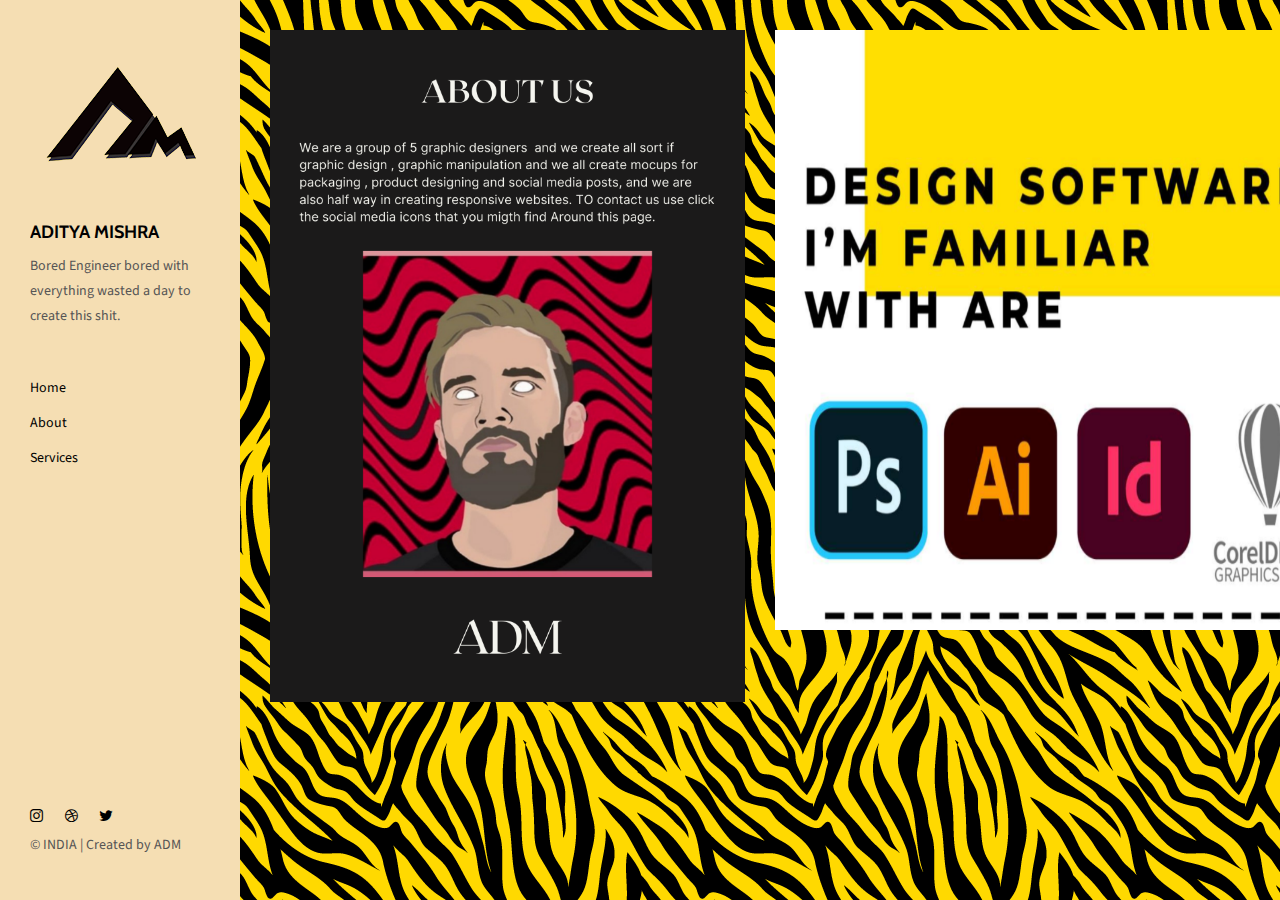
==== about.html @ 2e6d7450 "Add files via upload" ====
<!DOCTYPE html>
<html lang="en">

<head>
  <style>
    body {
      background-image: url('b.gif');
      
    }
    
    </style>
  


  
  <link href="./assets/apple-icon-180x180.png" rel="apple-touch-icon">
  <link href="./assets/favicon.ico" rel="icon">



  <title>Title page</title>  

<link href="./main.82cfd66e.css" rel="stylesheet"></head>

<body>


  <header class="">
    <div class="navbar navbar-default visible-xs">
      <button type="button" class="navbar-toggle collapsed">
        <span class="sr-only">Toggle navigation</span>
        <span class="icon-bar"></span>
        <span class="icon-bar"></span>
        <span class="icon-bar"></span>
      </button>
      
    </div>
  
    <nav class="sidebar">
      <div class="navbar-collapse" id="navbar-collapse">
        <div class="site-header hidden-xs">
            <a class="site-brand" href="./index.html" title="">
              <img class="img-responsive site-logo" alt="" src="logo180.png">
              ADITYA MISHRA
            </a>
          <p>Bored Engineer bored with everything wasted a day to create this shit.</p>
        </div>
        <ul class="nav">
          <li><a href="./index.html" title="">Home</a></li>
          <li><a href="./about.html" title="">About</a></li>
          <li><a href="./services.html" title="">Services</a></li>
          
          
  
        </ul>
  
        <nav class="nav-footer">
          <p class="nav-footer-social-buttons">
            <a class="fa-icon" href="https://www.instagram.com/the.adityamishra/" title="">
              <i class="fa fa-instagram"></i>
            </a>
            <a class="fa-icon" href="https://dribbble.com/" title="">
              <i class="fa fa-dribbble"></i>
            </a>
            <a class="fa-icon" href="https://twitter.com/" title="">
              <i class="fa fa-twitter"></i>
            </a>
          </p>
          <p>© INDIA | Created by ADM</p>
        </nav>  
      </div> 
    </nav>
  </header>
  <main class="" id="main-collapse">


<div class="row">
  <div class="col-xs-12 col-md-6">
    <img class="img-responsive" alt="" src="14.png">
  </div>
  <div class="col-xs-12 col-md-6 adm">

 <img src="abo.PNG" align="left" width="600" height="600">   

    
    
    
    
    
 </div>
</div>
    
</main>

></body>

</html>
---- main.82cfd66e.css ----
@import url(https://fonts.googleapis.com/css?family=Cabin:400,700|Source+Sans+Pro:400,700);@import url(https://maxcdn.bootstrapcdn.com/font-awesome/4.7.0/css/font-awesome.min.css);/*!
 * Bootstrap v3.3.7 (http://getbootstrap.com)
 * Copyright 2011-2016 Twitter, Inc.
 * Licensed under MIT (https://github.com/twbs/bootstrap/blob/master/LICENSE)
 */
/*! normalize.css v3.0.3 | MIT License | github.com/necolas/normalize.css */

html{font-family:sans-serif;-ms-text-size-adjust:100%;-webkit-text-size-adjust:100%}body{margin:0}article,aside,details,figcaption,figure,footer,header,hgroup,main,menu,nav,section,summary{display:block}audio,canvas,progress,video{display:inline-block;vertical-align:baseline}audio:not([controls]){display:none;height:0}[hidden],template{display:none}a{background-color:transparent}a:active,a:hover{outline:0}abbr[title]{border-bottom:1px dotted}b,strong{font-weight:700}dfn{font-style:italic}h1{font-size:2em;margin:.67em 0}mark{background:#ff0;color:#000}small{font-size:80%}sub,sup{font-size:75%;line-height:0;position:relative;vertical-align:baseline}sup{top:-.5em}sub{bottom:-.25em}img{border:0}svg:not(:root){overflow:hidden}figure{margin:1em 40px}hr{box-sizing:content-box;height:0}pre{overflow:auto}code,kbd,pre,samp{font-family:monospace,monospace;font-size:1em}button,input,optgroup,select,textarea{color:inherit;font:inherit;margin:0}button{overflow:visible}button,select{text-transform:none}button,html input[type=button],input[type=reset],input[type=submit]{-webkit-appearance:button;cursor:pointer}button[disabled],html input[disabled]{cursor:default}button::-moz-focus-inner,input::-moz-focus-inner{border:0;padding:0}input{line-height:normal}input[type=checkbox],input[type=radio]{box-sizing:border-box;padding:0}input[type=number]::-webkit-inner-spin-button,input[type=number]::-webkit-outer-spin-button{height:auto}input[type=search]{-webkit-appearance:textfield;box-sizing:content-box}input[type=search]::-webkit-search-cancel-button,input[type=search]::-webkit-search-decoration{-webkit-appearance:none}fieldset{border:1px solid silver;margin:0 2px;padding:.35em .625em .75em}textarea{overflow:auto}optgroup{font-weight:700}table{border-collapse:collapse;border-spacing:0}td,th{padding:0}

/*! Source: https://github.com/h5bp/html5-boilerplate/blob/master/src/css/main.css */@media print{*,:after,:before{background:transparent!important;color:#000!important;box-shadow:none!important;text-shadow:none!important}a,a:visited{text-decoration:underline}a[href]:after{content:" (" attr(href) ")"}abbr[title]:after{content:" (" attr(title) ")"}a[href^="#"]:after,a[href^="javascript:"]:after{content:""}blockquote,pre{border:1px solid #999;page-break-inside:avoid}thead{display:table-header-group}img,tr{page-break-inside:avoid}img{max-width:100%!important}h2,h3,p{orphans:3;widows:3}h2,h3{page-break-after:avoid}.navbar{display:none}.btn>.caret,.dropup>.btn>.caret{border-top-color:#000!important}.label{border:1px solid #000}.table {border-collapse:collapse!important} {} .table td,.table th{background-color:#fff!important}.table-bordered td,.table-bordered th{border:1px solid #ddd!important}}*,:after,:before{-webkit-box-sizing:border-box;-moz-box-sizing:border-box;box-sizing:border-box}html{font-size:10px;-webkit-tap-highlight-color:transparent}body{font-family:Source Sans Pro,Helvetica,Arial,sans-serif;font-size:14px;line-height:1.78;color:#555;background-color:#fff}button,input,select,textarea{font-family:inherit;font-size:inherit;line-height:inherit}a{color:#ff6360;text-decoration:none}a:focus,a:hover{color:#ff1814;text-decoration:underline}a:focus{outline:5px auto -webkit-focus-ring-color;outline-offset:-2px}figure{margin:0}img{vertical-align:middle}.img-responsive{display:block;max-width:100%;height:auto}.img-rounded{border-radius:2px}.img-thumbnail{padding:4px;line-height:1.78;background-color:#fff;border:1px solid #ddd;border-radius:2px;-webkit-transition:all .2s ease-in-out;-o-transition:all .2s ease-in-out;transition:all .2s ease-in-out;display:inline-block;max-width:100%;height:auto}.img-circle{border-radius:50%}hr{margin-top:24px;margin-bottom:24px;border:0;border-top:1px solid #eee}.sr-only{position:absolute;width:1px;height:1px;margin:-1px;padding:0;overflow:hidden;clip:rect(0,0,0,0);border:0}.sr-only-focusable:active,.sr-only-focusable:focus{position:static;width:auto;height:auto;margin:0;overflow:visible;clip:auto}[role=button]{cursor:pointer}.h1,.h2,.h3,.h4,.h5,.h6,h1,h2,h3,h4,h5,h6{font-family:Cabin,Helvetica,Arial,sans-serif;font-weight:700;line-height:1.1;color:WHITE}.h1 .small,.h1 small,.h2 .small,.h2 small,.h3 .small,.h3 small,.h4 .small,.h4 small,.h5 .small,.h5 small,.h6 .small,.h6 small,h1 .small,h1 small,h2 .small,h2 small,h3 .small,h3 small,h4 .small,h4 small,h5 .small,h5 small,h6 .small,h6 small{font-weight:400;line-height:1;color:#777}.h1,.h2,.h3,h1,h2,h3{margin-top:24px;margin-bottom:12px}.h1 .small,.h1 small,.h2 .small,.h2 small,.h3 .small,.h3 small,h1 .small,h1 small,h2 .small,h2 small,h3 .small,h3 small{font-size:65%}.h4,.h5,.h6,h4,h5,h6{margin-top:12px;margin-bottom:12px}.h4 .small,.h4 small,.h5 .small,.h5 small,.h6 .small,.h6 small,h4 .small,h4 small,h5 .small,h5 small,h6 .small,h6 small{font-size:75%}.h1,h1{font-size:44px}.h2,h2{font-size:33px}.h3,h3{font-size:25px}.h4,h4{font-size:19px}.h5,h5{font-size:14px}.h6,h6{font-size:12px}p{margin:0 0 12px}.lead{margin-bottom:24px;font-size:16px;font-weight:300;line-height:1.4}@media (min-width:768px){.lead{font-size:21px}}.small,small{font-size:85%}.mark,mark{background-color:#fcf8e3;padding:.2em}.text-left{text-align:left}.text-right{text-align:right}.text-center{text-align:center}.text-justify{text-align:justify}.text-nowrap{white-space:nowrap}.text-lowercase{text-transform:lowercase}.initialism,.text-uppercase{text-transform:uppercase}.text-capitalize{text-transform:capitalize}.text-muted{color:#777}.text-primary{color:#ff6360}a.text-primary:focus,a.text-primary:hover{color:#ff312d}.text-success{color:#fff}a.text-success:focus,a.text-success:hover{color:#e6e6e6}.text-info{color:#31708f}a.text-info:focus,a.text-info:hover{color:#245269}.text-warning{color:#8a6d3b}a.text-warning:focus,a.text-warning:hover{color:#66512c}.text-danger{color:#fff}a.text-danger:focus,a.text-danger:hover{color:#e6e6e6}.bg-primary{color:#fff;background-color:#ff6360}a.bg-primary:focus,a.bg-primary:hover{background-color:#ff312d}.bg-success{background-color:#57ce6e}a.bg-success:focus,a.bg-success:hover{background-color:#37bb50}.bg-info{background-color:#d9edf7}a.bg-info:focus,a.bg-info:hover{background-color:#afd9ee}.bg-warning{background-color:#fcf8e3}a.bg-warning:focus,a.bg-warning:hover{background-color:#f7ecb5}.bg-danger{background-color:#ee624b}a.bg-danger:focus,a.bg-danger:hover{background-color:#ea391c}.page-header{padding-bottom:11px;margin:48px 0 24px;border-bottom:1px solid #eee}ol,ul{margin-top:0;margin-bottom:12px}ol ol,ol ul,ul ol,ul ul{margin-bottom:0}.list-inline,.list-unstyled{padding-left:0;list-style:none}.list-inline{margin-left:-5px}.list-inline>li{display:inline-block;padding-left:5px;padding-right:5px}dl{margin-top:0;margin-bottom:24px}dd,dt{line-height:1.78}dt{font-weight:700}dd{margin-left:0}.dl-horizontal dd:after,.dl-horizontal dd:before{content:" ";display:table}.dl-horizontal dd:after{clear:both}@media (min-width:768px){.dl-horizontal dt{float:left;width:160px;clear:left;text-align:right;overflow:hidden;text-overflow:ellipsis;white-space:nowrap}.dl-horizontal dd{margin-left:180px}}abbr[data-original-title],abbr[title]{cursor:help;border-bottom:1px dotted #777}.initialism{font-size:90%}blockquote{padding:12px 24px;margin:0 0 24px;font-size:17.5px;border-left:5px solid #eee}blockquote ol:last-child,blockquote p:last-child,blockquote ul:last-child{margin-bottom:0}blockquote .small,blockquote footer,blockquote small{display:block;font-size:80%;line-height:1.78;color:#777}blockquote .small:before,blockquote footer:before,blockquote small:before{content:"\2014   \A0"}.blockquote-reverse,blockquote.pull-right{padding-right:15px;padding-left:0;border-right:5px solid #eee;border-left:0;text-align:right}.blockquote-reverse .small:before,.blockquote-reverse footer:before,.blockquote-reverse small:before,blockquote.pull-right .small:before,blockquote.pull-right footer:before,blockquote.pull-right small:before{content:""}.blockquote-reverse .small:after,.blockquote-reverse footer:after,.blockquote-reverse small:after,blockquote.pull-right .small:after,blockquote.pull-right footer:after,blockquote.pull-right small:after{content:"\A0   \2014"}address{margin-bottom:24px;font-style:normal;line-height:1.78}code,kbd,pre,samp{font-family:Menlo,Monaco,Consolas,Courier New,monospace}code{color:#c7254e;background-color:#f9f2f4}code,kbd{padding:2px 4px;font-size:90%;border-radius:2px}kbd{color:#fff;background-color:#333;box-shadow:inset 0 -1px 0 rgba(0,0,0,.25)}kbd kbd{padding:0;font-size:100%;font-weight:700;box-shadow:none}pre{display:block;padding:11.5px;margin:0 0 12px;font-size:13px;line-height:1.78;word-break:break-all;word-wrap:break-word;color:#333;background-color:#f5f5f5;border:1px solid #ccc;border-radius:2px}pre code{padding:0;font-size:inherit;color:inherit;white-space:pre-wrap;background-color:transparent;border-radius:0}.pre-scrollable{max-height:340px;overflow-y:scroll}.container{margin-right:auto;margin-left:auto;padding-left:15px;padding-right:15px}.container:after,.container:before{content:" ";display:table}.container:after{clear:both}@media (min-width:768px){.container{width:750px}}@media (min-width:992px){.container{width:970px}}@media (min-width:1200px){.container{width:1170px}}.container-fluid{margin-right:auto;margin-left:auto;padding-left:15px;padding-right:15px}.container-fluid:after,.container-fluid:before{content:" ";display:table}.container-fluid:after{clear:both}.row{margin-left:-15px;margin-right:-15px}.row:after,.row:before{content:" ";display:table}.row:after{clear:both}.col-lg-1,.col-lg-2,.col-lg-3,.col-lg-4,.col-lg-5,.col-lg-6,.col-lg-7,.col-lg-8,.col-lg-9,.col-lg-10,.col-lg-11,.col-lg-12,.col-md-1,.col-md-2,.col-md-3,.col-md-4,.col-md-5,.col-md-6,.col-md-7,.col-md-8,.col-md-9,.col-md-10,.col-md-11,.col-md-12,.col-sm-1,.col-sm-2,.col-sm-3,.col-sm-4,.col-sm-5,.col-sm-6,.col-sm-7,.col-sm-8,.col-sm-9,.col-sm-10,.col-sm-11,.col-sm-12,.col-xs-1,.col-xs-2,.col-xs-3,.col-xs-4,.col-xs-5,.col-xs-6,.col-xs-7,.col-xs-8,.col-xs-9,.col-xs-10,.col-xs-11,.col-xs-12{position:relative;min-height:1px;padding-left:15px;padding-right:15px}.col-xs-1,.col-xs-2,.col-xs-3,.col-xs-4,.col-xs-5,.col-xs-6,.col-xs-7,.col-xs-8,.col-xs-9,.col-xs-10,.col-xs-11,.col-xs-12{float:left}.col-xs-1{width:8.33333%}.col-xs-2{width:16.66667%}.col-xs-3{width:25%}.col-xs-4{width:33.33333%}.col-xs-5{width:41.66667%}.col-xs-6{width:50%}.col-xs-7{width:58.33333%}.col-xs-8{width:66.66667%}.col-xs-9{width:75%}.col-xs-10{width:83.33333%}.col-xs-11{width:91.66667%}.col-xs-12{width:100%}.col-xs-pull-0{right:auto}.col-xs-pull-1{right:8.33333%}.col-xs-pull-2{right:16.66667%}.col-xs-pull-3{right:25%}.col-xs-pull-4{right:33.33333%}.col-xs-pull-5{right:41.66667%}.col-xs-pull-6{right:50%}.col-xs-pull-7{right:58.33333%}.col-xs-pull-8{right:66.66667%}.col-xs-pull-9{right:75%}.col-xs-pull-10{right:83.33333%}.col-xs-pull-11{right:91.66667%}.col-xs-pull-12{right:100%}.col-xs-push-0{left:auto}.col-xs-push-1{left:8.33333%}.col-xs-push-2{left:16.66667%}.col-xs-push-3{left:25%}.col-xs-push-4{left:33.33333%}.col-xs-push-5{left:41.66667%}.col-xs-push-6{left:50%}.col-xs-push-7{left:58.33333%}.col-xs-push-8{left:66.66667%}.col-xs-push-9{left:75%}.col-xs-push-10{left:83.33333%}.col-xs-push-11{left:91.66667%}.col-xs-push-12{left:100%}.col-xs-offset-0{margin-left:0}.col-xs-offset-1{margin-left:8.33333%}.col-xs-offset-2{margin-left:16.66667%}.col-xs-offset-3{margin-left:25%}.col-xs-offset-4{margin-left:33.33333%}.col-xs-offset-5{margin-left:41.66667%}.col-xs-offset-6{margin-left:50%}.col-xs-offset-7{margin-left:58.33333%}.col-xs-offset-8{margin-left:66.66667%}.col-xs-offset-9{margin-left:75%}.col-xs-offset-10{margin-left:83.33333%}.col-xs-offset-11{margin-left:91.66667%}.col-xs-offset-12{margin-left:100%}@media (min-width:768px){.col-sm-1,.col-sm-2,.col-sm-3,.col-sm-4,.col-sm-5,.col-sm-6,.col-sm-7,.col-sm-8,.col-sm-9,.col-sm-10,.col-sm-11,.col-sm-12{float:left}.col-sm-1{width:8.33333%}.col-sm-2{width:16.66667%}.col-sm-3{width:25%}.col-sm-4{width:33.33333%}.col-sm-5{width:41.66667%}.col-sm-6{width:50%}.col-sm-7{width:58.33333%}.col-sm-8{width:66.66667%}.col-sm-9{width:75%}.col-sm-10{width:83.33333%}.col-sm-11{width:91.66667%}.col-sm-12{width:100%}.col-sm-pull-0{right:auto}.col-sm-pull-1{right:8.33333%}.col-sm-pull-2{right:16.66667%}.col-sm-pull-3{right:25%}.col-sm-pull-4{right:33.33333%}.col-sm-pull-5{right:41.66667%}.col-sm-pull-6{right:50%}.col-sm-pull-7{right:58.33333%}.col-sm-pull-8{right:66.66667%}.col-sm-pull-9{right:75%}.col-sm-pull-10{right:83.33333%}.col-sm-pull-11{right:91.66667%}.col-sm-pull-12{right:100%}.col-sm-push-0{left:auto}.col-sm-push-1{left:8.33333%}.col-sm-push-2{left:16.66667%}.col-sm-push-3{left:25%}.col-sm-push-4{left:33.33333%}.col-sm-push-5{left:41.66667%}.col-sm-push-6{left:50%}.col-sm-push-7{left:58.33333%}.col-sm-push-8{left:66.66667%}.col-sm-push-9{left:75%}.col-sm-push-10{left:83.33333%}.col-sm-push-11{left:91.66667%}.col-sm-push-12{left:100%}.col-sm-offset-0{margin-left:0}.col-sm-offset-1{margin-left:8.33333%}.col-sm-offset-2{margin-left:16.66667%}.col-sm-offset-3{margin-left:25%}.col-sm-offset-4{margin-left:33.33333%}.col-sm-offset-5{margin-left:41.66667%}.col-sm-offset-6{margin-left:50%}.col-sm-offset-7{margin-left:58.33333%}.col-sm-offset-8{margin-left:66.66667%}.col-sm-offset-9{margin-left:75%}.col-sm-offset-10{margin-left:83.33333%}.col-sm-offset-11{margin-left:91.66667%}.col-sm-offset-12{margin-left:100%}}@media (min-width:992px){.col-md-1,.col-md-2,.col-md-3,.col-md-4,.col-md-5,.col-md-6,.col-md-7,.col-md-8,.col-md-9,.col-md-10,.col-md-11,.col-md-12{float:left}.col-md-1{width:8.33333%}.col-md-2{width:16.66667%}.col-md-3{width:25%}.col-md-4{width:33.33333%}.col-md-5{width:41.66667%}.col-md-6{width:50%}.col-md-7{width:58.33333%}.col-md-8{width:66.66667%}.col-md-9{width:75%}.col-md-10{width:83.33333%}.col-md-11{width:91.66667%}.col-md-12{width:100%}.col-md-pull-0{right:auto}.col-md-pull-1{right:8.33333%}.col-md-pull-2{right:16.66667%}.col-md-pull-3{right:25%}.col-md-pull-4{right:33.33333%}.col-md-pull-5{right:41.66667%}.col-md-pull-6{right:50%}.col-md-pull-7{right:58.33333%}.col-md-pull-8{right:66.66667%}.col-md-pull-9{right:75%}.col-md-pull-10{right:83.33333%}.col-md-pull-11{right:91.66667%}.col-md-pull-12{right:100%}.col-md-push-0{left:auto}.col-md-push-1{left:8.33333%}.col-md-push-2{left:16.66667%}.col-md-push-3{left:25%}.col-md-push-4{left:33.33333%}.col-md-push-5{left:41.66667%}.col-md-push-6{left:50%}.col-md-push-7{left:58.33333%}.col-md-push-8{left:66.66667%}.col-md-push-9{left:75%}.col-md-push-10{left:83.33333%}.col-md-push-11{left:91.66667%}.col-md-push-12{left:100%}.col-md-offset-0{margin-left:0}.col-md-offset-1{margin-left:8.33333%}.col-md-offset-2{margin-left:16.66667%}.col-md-offset-3{margin-left:25%}.col-md-offset-4{margin-left:33.33333%}.col-md-offset-5{margin-left:41.66667%}.col-md-offset-6{margin-left:50%}.col-md-offset-7{margin-left:58.33333%}.col-md-offset-8{margin-left:66.66667%}.col-md-offset-9{margin-left:75%}.col-md-offset-10{margin-left:83.33333%}.col-md-offset-11{margin-left:91.66667%}.col-md-offset-12{margin-left:100%}}@media (min-width:1200px){.col-lg-1,.col-lg-2,.col-lg-3,.col-lg-4,.col-lg-5,.col-lg-6,.col-lg-7,.col-lg-8,.col-lg-9,.col-lg-10,.col-lg-11,.col-lg-12{float:left}.col-lg-1{width:8.33333%}.col-lg-2{width:16.66667%}.col-lg-3{width:25%}.col-lg-4{width:33.33333%}.col-lg-5{width:41.66667%}.col-lg-6{width:50%}.col-lg-7{width:58.33333%}.col-lg-8{width:66.66667%}.col-lg-9{width:75%}.col-lg-10{width:83.33333%}.col-lg-11{width:91.66667%}.col-lg-12{width:100%}.col-lg-pull-0{right:auto}.col-lg-pull-1{right:8.33333%}.col-lg-pull-2{right:16.66667%}.col-lg-pull-3{right:25%}.col-lg-pull-4{right:33.33333%}.col-lg-pull-5{right:41.66667%}.col-lg-pull-6{right:50%}.col-lg-pull-7{right:58.33333%}.col-lg-pull-8{right:66.66667%}.col-lg-pull-9{right:75%}.col-lg-pull-10{right:83.33333%}.col-lg-pull-11{right:91.66667%}.col-lg-pull-12{right:100%}.col-lg-push-0{left:auto}.col-lg-push-1{left:8.33333%}.col-lg-push-2{left:16.66667%}.col-lg-push-3{left:25%}.col-lg-push-4{left:33.33333%}.col-lg-push-5{left:41.66667%}.col-lg-push-6{left:50%}.col-lg-push-7{left:58.33333%}.col-lg-push-8{left:66.66667%}.col-lg-push-9{left:75%}.col-lg-push-10{left:83.33333%}.col-lg-push-11{left:91.66667%}.col-lg-push-12{left:100%}.col-lg-offset-0{margin-left:0}.col-lg-offset-1{margin-left:8.33333%}.col-lg-offset-2{margin-left:16.66667%}.col-lg-offset-3{margin-left:25%}.col-lg-offset-4{margin-left:33.33333%}.col-lg-offset-5{margin-left:41.66667%}.col-lg-offset-6{margin-left:50%}.col-lg-offset-7{margin-left:58.33333%}.col-lg-offset-8{margin-left:66.66667%}.col-lg-offset-9{margin-left:75%}.col-lg-offset-10{margin-left:83.33333%}.col-lg-offset-11{margin-left:91.66667%}.col-lg-offset-12{margin-left:100%}}table{background-color:transparent}caption{padding-top:8px;padding-bottom:8px;color:#777}caption,th{text-align:left}.table{width:100%;max-width:100%;margin-bottom:24px}.table>tbody>tr>td,.table>tbody>tr>th,.table>tfoot>tr>td,.table>tfoot>tr>th,.table>thead>tr>td,.table>thead>tr>th{padding:8px;line-height:1.78;vertical-align:top;border-top:1px solid #ddd}.table>thead>tr>th{vertical-align:bottom;border-bottom:2px solid #ddd}.table>caption+thead>tr:first-child>td,.table>caption+thead>tr:first-child>th,.table>colgroup+thead>tr:first-child>td,.table>colgroup+thead>tr:first-child>th,.table>thead:first-child>tr:first-child>td,.table>thead:first-child>tr:first-child>th{border-top:0}.table>tbody+tbody{border-top:2px solid #ddd}.table .table{background-color:#fff}.table-condensed>tbody>tr>td,.table-condensed>tbody>tr>th,.table-condensed>tfoot>tr>td,.table-condensed>tfoot>tr>th,.table-condensed>thead>tr>td,.table-condensed>thead>tr>th{padding:5px}.table-bordered,.table-bordered>tbody>tr>td,.table-bordered>tbody>tr>th,.table-bordered>tfoot>tr>td,.table-bordered>tfoot>tr>th,.table-bordered>thead>tr>td,.table-bordered>thead>tr>th{border:1px solid #ddd}.table-bordered>thead>tr>td,.table-bordered>thead>tr>th{border-bottom-width:2px}.table-striped>tbody>tr:nth-of-type(odd){background-color:#f9f9f9}.table-hover>tbody>tr:hover{background-color:#f5f5f5}table col[class*=col-]{position:static;float:none;display:table-column}table td[class*=col-],table th[class*=col-]{position:static;float:none;display:table-cell}.table>tbody>tr.active>td,.table>tbody>tr.active>th,.table>tbody>tr>td.active,.table>tbody>tr>th.active,.table>tfoot>tr.active>td,.table>tfoot>tr.active>th,.table>tfoot>tr>td.active,.table>tfoot>tr>th.active,.table>thead>tr.active>td,.table>thead>tr.active>th,.table>thead>tr>td.active,.table>thead>tr>th.active{background-color:#f5f5f5}.table-hover>tbody>tr.active:hover>td,.table-hover>tbody>tr.active:hover>th,.table-hover>tbody>tr:hover>.active,.table-hover>tbody>tr>td.active:hover,.table-hover>tbody>tr>th.active:hover{background-color:#e8e8e8}.table>tbody>tr.success>td,.table>tbody>tr.success>th,.table>tbody>tr>td.success,.table>tbody>tr>th.success,.table>tfoot>tr.success>td,.table>tfoot>tr.success>th,.table>tfoot>tr>td.success,.table>tfoot>tr>th.success,.table>thead>tr.success>td,.table>thead>tr.success>th,.table>thead>tr>td.success,.table>thead>tr>th.success{background-color:#57ce6e}.table-hover>tbody>tr.success:hover>td,.table-hover>tbody>tr.success:hover>th,.table-hover>tbody>tr:hover>.success,.table-hover>tbody>tr>td.success:hover,.table-hover>tbody>tr>th.success:hover{background-color:#43c85d}.table>tbody>tr.info>td,.table>tbody>tr.info>th,.table>tbody>tr>td.info,.table>tbody>tr>th.info,.table>tfoot>tr.info>td,.table>tfoot>tr.info>th,.table>tfoot>tr>td.info,.table>tfoot>tr>th.info,.table>thead>tr.info>td,.table>thead>tr.info>th,.table>thead>tr>td.info,.table>thead>tr>th.info{background-color:#d9edf7}.table-hover>tbody>tr.info:hover>td,.table-hover>tbody>tr.info:hover>th,.table-hover>tbody>tr:hover>.info,.table-hover>tbody>tr>td.info:hover,.table-hover>tbody>tr>th.info:hover{background-color:#c4e3f3}.table>tbody>tr.warning>td,.table>tbody>tr.warning>th,.table>tbody>tr>td.warning,.table>tbody>tr>th.warning,.table>tfoot>tr.warning>td,.table>tfoot>tr.warning>th,.table>tfoot>tr>td.warning,.table>tfoot>tr>th.warning,.table>thead>tr.warning>td,.table>thead>tr.warning>th,.table>thead>tr>td.warning,.table>thead>tr>th.warning{background-color:#fcf8e3}.table-hover>tbody>tr.warning:hover>td,.table-hover>tbody>tr.warning:hover>th,.table-hover>tbody>tr:hover>.warning,.table-hover>tbody>tr>td.warning:hover,.table-hover>tbody>tr>th.warning:hover{background-color:#faf2cc}.table>tbody>tr.danger>td,.table>tbody>tr.danger>th,.table>tbody>tr>td.danger,.table>tbody>tr>th.danger,.table>tfoot>tr.danger>td,.table>tfoot>tr.danger>th,.table>tfoot>tr>td.danger,.table>tfoot>tr>th.danger,.table>thead>tr.danger>td,.table>thead>tr.danger>th,.table>thead>tr>td.danger,.table>thead>tr>th.danger{background-color:#ee624b}.table-hover>tbody>tr.danger:hover>td,.table-hover>tbody>tr.danger:hover>th,.table-hover>tbody>tr:hover>.danger,.table-hover>tbody>tr>td.danger:hover,.table-hover>tbody>tr>th.danger:hover{background-color:#ec4e34}.table-responsive{overflow-x:auto;min-height:.01%}@media screen and (max-width:767px){.table-responsive{width:100%;margin-bottom:18px;overflow-y:hidden;-ms-overflow-style:-ms-autohiding-scrollbar;border:1px solid #ddd}.table-responsive>.table{margin-bottom:0}.table-responsive>.table>tbody>tr>td,.table-responsive>.table>tbody>tr>th,.table-responsive>.table>tfoot>tr>td,.table-responsive>.table>tfoot>tr>th,.table-responsive>.table>thead>tr>td,.table-responsive>.table>thead>tr>th{white-space:nowrap}.table-responsive>.table-bordered{border:0}.table-responsive>.table-bordered>tbody>tr>td:first-child,.table-responsive>.table-bordered>tbody>tr>th:first-child,.table-responsive>.table-bordered>tfoot>tr>td:first-child,.table-responsive>.table-bordered>tfoot>tr>th:first-child,.table-responsive>.table-bordered>thead>tr>td:first-child,.table-responsive>.table-bordered>thead>tr>th:first-child{border-left:0}.table-responsive>.table-bordered>tbody>tr>td:last-child,.table-responsive>.table-bordered>tbody>tr>th:last-child,.table-responsive>.table-bordered>tfoot>tr>td:last-child,.table-responsive>.table-bordered>tfoot>tr>th:last-child,.table-responsive>.table-bordered>thead>tr>td:last-child,.table-responsive>.table-bordered>thead>tr>th:last-child{border-right:0}.table-responsive>.table-bordered>tbody>tr:last-child>td,.table-responsive>.table-bordered>tbody>tr:last-child>th,.table-responsive>.table-bordered>tfoot>tr:last-child>td,.table-responsive>.table-bordered>tfoot>tr:last-child>th{border-bottom:0}}fieldset{margin:0;min-width:0}fieldset,legend{padding:0;border:0}legend{display:block;width:100%;margin-bottom:24px;font-size:21px;line-height:inherit;color:#333;border-bottom:1px solid #e5e5e5}label{display:inline-block;max-width:100%;margin-bottom:5px;font-weight:700}input[type=search]{-webkit-box-sizing:border-box;-moz-box-sizing:border-box;box-sizing:border-box}input[type=checkbox],input[type=radio]{margin:4px 0 0;margin-top:1px\9;line-height:normal}input[type=file]{display:block}input[type=range]{display:block;width:100%}select[multiple],select[size]{height:auto}input[type=checkbox]:focus,input[type=file]:focus,input[type=radio]:focus{outline:5px auto -webkit-focus-ring-color;outline-offset:-2px}output{padding-top:9px}.form-control,output{display:block;font-size:14px;line-height:1.78;color:#555}.form-control{width:100%;height:40px;padding:8px 20px;background-color:#fff;background-image:none;border:1px solid #000;border-radius:2px;-webkit-box-shadow:inset 0 1px 1px rgba(0,0,0,.075);box-shadow:inset 0 1px 1px rgba(0,0,0,.075);-webkit-transition:border-color .15s ease-in-out,box-shadow .15s ease-in-out;-o-transition:border-color ease-in-out .15s,box-shadow ease-in-out .15s;transition:border-color .15s ease-in-out,box-shadow .15s ease-in-out}.form-control:focus{border-color:#66afe9;-webkit-box-shadow:inset 0 1px 1px rgba(0,0,0,.075),0 0 8px rgba(102,175,233,.6);box-shadow:inset 0 1px 1px rgba(0,0,0,.075),0 0 8px rgba(102,175,233,.6)}.form-control::-moz-placeholder{color:#999;opacity:1}.form-control:-ms-input-placeholder{color:#999}.form-control::-webkit-input-placeholder{color:#999}.form-control::-ms-expand{border:0;background-color:transparent}.form-control[disabled],.form-control[readonly],fieldset[disabled] .form-control{background-color:#eee;opacity:1}.form-control[disabled],fieldset[disabled] .form-control{cursor:not-allowed}textarea.form-control{height:auto}input[type=search]{-webkit-appearance:none}@media screen and (-webkit-min-device-pixel-ratio:0){input[type=date].form-control,input[type=datetime-local].form-control,input[type=month].form-control,input[type=time].form-control{line-height:40px}.input-group-sm>.input-group-btn>input[type=date].btn,.input-group-sm>.input-group-btn>input[type=datetime-local].btn,.input-group-sm>.input-group-btn>input[type=month].btn,.input-group-sm>.input-group-btn>input[type=time].btn,.input-group-sm>input[type=date].form-control,.input-group-sm>input[type=date].input-group-addon,.input-group-sm>input[type=datetime-local].form-control,.input-group-sm>input[type=datetime-local].input-group-addon,.input-group-sm>input[type=month].form-control,.input-group-sm>input[type=month].input-group-addon,.input-group-sm>input[type=time].form-control,.input-group-sm>input[type=time].input-group-addon,.input-group-sm input[type=date],.input-group-sm input[type=datetime-local],.input-group-sm input[type=month],.input-group-sm input[type=time],input[type=date].input-sm,input[type=datetime-local].input-sm,input[type=month].input-sm,input[type=time].input-sm{line-height:30px}.input-group-lg>.input-group-btn>input[type=date].btn,.input-group-lg>.input-group-btn>input[type=datetime-local].btn,.input-group-lg>.input-group-btn>input[type=month].btn,.input-group-lg>.input-group-btn>input[type=time].btn,.input-group-lg>input[type=date].form-control,.input-group-lg>input[type=date].input-group-addon,.input-group-lg>input[type=datetime-local].form-control,.input-group-lg>input[type=datetime-local].input-group-addon,.input-group-lg>input[type=month].form-control,.input-group-lg>input[type=month].input-group-addon,.input-group-lg>input[type=time].form-control,.input-group-lg>input[type=time].input-group-addon,.input-group-lg input[type=date],.input-group-lg input[type=datetime-local],.input-group-lg input[type=month],.input-group-lg input[type=time],input[type=date].input-lg,input[type=datetime-local].input-lg,input[type=month].input-lg,input[type=time].input-lg{line-height:46px}}.form-group{margin-bottom:15px}.checkbox,.radio{position:relative;display:block;margin-top:10px;margin-bottom:10px}.checkbox label,.radio label{min-height:24px;padding-left:20px;margin-bottom:0;font-weight:400;cursor:pointer}.checkbox-inline input[type=checkbox],.checkbox input[type=checkbox],.radio-inline input[type=radio],.radio input[type=radio]{position:absolute;margin-left:-20px;margin-top:4px\9}.checkbox+.checkbox,.radio+.radio{margin-top:-5px}.checkbox-inline,.radio-inline{position:relative;display:inline-block;padding-left:20px;margin-bottom:0;vertical-align:middle;font-weight:400;cursor:pointer}.checkbox-inline+.checkbox-inline,.radio-inline+.radio-inline{margin-top:0;margin-left:10px}.checkbox-inline.disabled,.checkbox.disabled label,.radio-inline.disabled,.radio.disabled label,fieldset[disabled] .checkbox-inline,fieldset[disabled] .checkbox label,fieldset[disabled] .radio-inline,fieldset[disabled] .radio label,fieldset[disabled] input[type=checkbox],fieldset[disabled] input[type=radio],input[type=checkbox].disabled,input[type=checkbox][disabled],input[type=radio].disabled,input[type=radio][disabled]{cursor:not-allowed}.form-control-static{padding-top:9px;padding-bottom:9px;margin-bottom:0;min-height:38px}.form-control-static.input-lg,.form-control-static.input-sm,.input-group-lg>.form-control-static.form-control,.input-group-lg>.form-control-static.input-group-addon,.input-group-lg>.input-group-btn>.form-control-static.btn,.input-group-sm>.form-control-static.form-control,.input-group-sm>.form-control-static.input-group-addon,.input-group-sm>.input-group-btn>.form-control-static.btn{padding-left:0;padding-right:0}.input-group-sm>.form-control,.input-group-sm>.input-group-addon,.input-group-sm>.input-group-btn>.btn,.input-sm{height:30px;padding:5px 14px;font-size:12px;line-height:1.5;border-radius:2px}.input-group-sm>.input-group-btn>select.btn,.input-group-sm>select.form-control,.input-group-sm>select.input-group-addon,select.input-sm{height:30px;line-height:30px}.input-group-sm>.input-group-btn>select[multiple].btn,.input-group-sm>.input-group-btn>textarea.btn,.input-group-sm>select[multiple].form-control,.input-group-sm>select[multiple].input-group-addon,.input-group-sm>textarea.form-control,.input-group-sm>textarea.input-group-addon,select[multiple].input-sm,textarea.input-sm{height:auto}.form-group-sm .form-control{height:30px;padding:5px 14px;font-size:12px;line-height:1.5;border-radius:2px}.form-group-sm select.form-control{height:30px;line-height:30px}.form-group-sm select[multiple].form-control,.form-group-sm textarea.form-control{height:auto}.form-group-sm .form-control-static{height:30px;min-height:36px;padding:6px 14px;font-size:12px;line-height:1.5}.input-group-lg>.form-control,.input-group-lg>.input-group-addon,.input-group-lg>.input-group-btn>.btn,.input-lg{height:46px;padding:10px 24px;font-size:18px;line-height:1.33333;border-radius:2px}.input-group-lg>.input-group-btn>select.btn,.input-group-lg>select.form-control,.input-group-lg>select.input-group-addon,select.input-lg{height:46px;line-height:46px}.input-group-lg>.input-group-btn>select[multiple].btn,.input-group-lg>.input-group-btn>textarea.btn,.input-group-lg>select[multiple].form-control,.input-group-lg>select[multiple].input-group-addon,.input-group-lg>textarea.form-control,.input-group-lg>textarea.input-group-addon,select[multiple].input-lg,textarea.input-lg{height:auto}.form-group-lg .form-control{height:46px;padding:10px 24px;font-size:18px;line-height:1.33333;border-radius:2px}.form-group-lg select.form-control{height:46px;line-height:46px}.form-group-lg select[multiple].form-control,.form-group-lg textarea.form-control{height:auto}.form-group-lg .form-control-static{height:46px;min-height:42px;padding:11px 24px;font-size:18px;line-height:1.33333}.has-feedback{position:relative}.has-feedback .form-control{padding-right:50px}.form-control-feedback{position:absolute;top:0;right:0;z-index:2;display:block;width:40px;height:40px;line-height:40px;text-align:center;pointer-events:none}.form-group-lg .form-control+.form-control-feedback,.input-group-lg+.form-control-feedback,.input-group-lg>.form-control+.form-control-feedback,.input-group-lg>.input-group-addon+.form-control-feedback,.input-group-lg>.input-group-btn>.btn+.form-control-feedback,.input-lg+.form-control-feedback{width:46px;height:46px;line-height:46px}.form-group-sm .form-control+.form-control-feedback,.input-group-sm+.form-control-feedback,.input-group-sm>.form-control+.form-control-feedback,.input-group-sm>.input-group-addon+.form-control-feedback,.input-group-sm>.input-group-btn>.btn+.form-control-feedback,.input-sm+.form-control-feedback{width:30px;height:30px;line-height:30px}.has-success .checkbox,.has-success .checkbox-inline,.has-success.checkbox-inline label,.has-success.checkbox label,.has-success .control-label,.has-success .help-block,.has-success .radio,.has-success .radio-inline,.has-success.radio-inline label,.has-success.radio label{color:#fff}.has-success .form-control{border-color:#fff;-webkit-box-shadow:inset 0 1px 1px rgba(0,0,0,.075);box-shadow:inset 0 1px 1px rgba(0,0,0,.075)}.has-success .form-control:focus{border-color:#e6e6e6;-webkit-box-shadow:inset 0 1px 1px rgba(0,0,0,.075),0 0 6px #fff;box-shadow:inset 0 1px 1px rgba(0,0,0,.075),0 0 6px #fff}.has-success .input-group-addon{color:#fff;border-color:#fff;background-color:#57ce6e}.has-success .form-control-feedback{color:#fff}.has-warning .checkbox,.has-warning .checkbox-inline,.has-warning.checkbox-inline label,.has-warning.checkbox label,.has-warning .control-label,.has-warning .help-block,.has-warning .radio,.has-warning .radio-inline,.has-warning.radio-inline label,.has-warning.radio label{color:#8a6d3b}.has-warning .form-control{border-color:#8a6d3b;-webkit-box-shadow:inset 0 1px 1px rgba(0,0,0,.075);box-shadow:inset 0 1px 1px rgba(0,0,0,.075)}.has-warning .form-control:focus{border-color:#66512c;-webkit-box-shadow:inset 0 1px 1px rgba(0,0,0,.075),0 0 6px #c0a16b;box-shadow:inset 0 1px 1px rgba(0,0,0,.075),0 0 6px #c0a16b}.has-warning .input-group-addon{color:#8a6d3b;border-color:#8a6d3b;background-color:#fcf8e3}.has-warning .form-control-feedback{color:#8a6d3b}.has-error .checkbox,.has-error .checkbox-inline,.has-error.checkbox-inline label,.has-error.checkbox label,.has-error .control-label,.has-error .help-block,.has-error .radio,.has-error .radio-inline,.has-error.radio-inline label,.has-error.radio label{color:#fff}.has-error .form-control{border-color:#fff;-webkit-box-shadow:inset 0 1px 1px rgba(0,0,0,.075);box-shadow:inset 0 1px 1px rgba(0,0,0,.075)}.has-error .form-control:focus{border-color:#e6e6e6;-webkit-box-shadow:inset 0 1px 1px rgba(0,0,0,.075),0 0 6px #fff;box-shadow:inset 0 1px 1px rgba(0,0,0,.075),0 0 6px #fff}.has-error .input-group-addon{color:#fff;border-color:#fff;background-color:#ee624b}.has-error .form-control-feedback{color:#fff}.has-feedback label~.form-control-feedback{top:29px}.has-feedback label.sr-only~.form-control-feedback{top:0}.help-block{display:block;margin-top:5px;margin-bottom:10px;color:#959595}@media (min-width:768px){.form-inline .form-group{display:inline-block;margin-bottom:0;vertical-align:middle}.form-inline .form-control{display:inline-block;width:auto;vertical-align:middle}.form-inline .form-control-static{display:inline-block}.form-inline .input-group{display:inline-table;vertical-align:middle}.form-inline .input-group .form-control,.form-inline .input-group .input-group-addon,.form-inline .input-group .input-group-btn{width:auto}.form-inline .input-group>.form-control{width:100%}.form-inline .control-label{margin-bottom:0;vertical-align:middle}.form-inline .checkbox,.form-inline .radio{display:inline-block;margin-top:0;margin-bottom:0;vertical-align:middle}.form-inline .checkbox label,.form-inline .radio label{padding-left:0}.form-inline .checkbox input[type=checkbox],.form-inline .radio input[type=radio]{position:relative;margin-left:0}.form-inline .has-feedback .form-control-feedback{top:0}}.form-horizontal .checkbox,.form-horizontal .checkbox-inline,.form-horizontal .radio,.form-horizontal .radio-inline{margin-top:0;margin-bottom:0;padding-top:9px}.form-horizontal .checkbox,.form-horizontal .radio{min-height:33px}.form-horizontal .form-group{margin-left:-15px;margin-right:-15px}.form-horizontal .form-group:after,.form-horizontal .form-group:before{content:" ";display:table}.form-horizontal .form-group:after{clear:both}@media (min-width:768px){.form-horizontal .control-label{text-align:right;margin-bottom:0;padding-top:9px}}.form-horizontal .has-feedback .form-control-feedback{right:15px}@media (min-width:768px){.form-horizontal .form-group-lg .control-label{padding-top:11px;font-size:18px}}@media (min-width:768px){.form-horizontal .form-group-sm .control-label{padding-top:6px;font-size:12px}}.btn{display:inline-block;margin-bottom:0;font-weight:400;text-align:center;vertical-align:middle;touch-action:manipulation;cursor:pointer;background-image:none;border:1px solid transparent;white-space:nowrap;padding:8px 20px;font-size:14px;line-height:1.78;border-radius:50px;-webkit-user-select:none;-moz-user-select:none;-ms-user-select:none;user-select:none}.btn.active.focus,.btn.active:focus,.btn.focus,.btn:active.focus,.btn:active:focus,.btn:focus{outline:5px auto -webkit-focus-ring-color;outline-offset:-2px}.btn.focus,.btn:focus,.btn:hover{color:#333;text-decoration:none}.btn.active,.btn:active{outline:0;background-image:none;-webkit-box-shadow:inset 0 3px 5px rgba(0,0,0,.125);box-shadow:inset 0 3px 5px rgba(0,0,0,.125)}.btn.disabled,.btn[disabled],fieldset[disabled] .btn{cursor:not-allowed;opacity:.65;filter:alpha(opacity=65);-webkit-box-shadow:none;box-shadow:none}a.btn.disabled,fieldset[disabled] a.btn{pointer-events:none}.btn-default{color:#333;background-color:#fff;border-color:#333}.btn-default.focus,.btn-default:focus{color:#333;background-color:#e6e6e6;border-color:#000}.btn-default.active,.btn-default:active,.btn-default:hover,.open>.btn-default.dropdown-toggle{color:#333;background-color:#e6e6e6;border-color:#141414}.btn-default.active.focus,.btn-default.active:focus,.btn-default.active:hover,.btn-default:active.focus,.btn-default:active:focus,.btn-default:active:hover,.open>.btn-default.dropdown-toggle.focus,.open>.btn-default.dropdown-toggle:focus,.open>.btn-default.dropdown-toggle:hover{color:#333;background-color:#d4d4d4;border-color:#000}.btn-default.active,.btn-default:active,.open>.btn-default.dropdown-toggle{background-image:none}.btn-default.disabled.focus,.btn-default.disabled:focus,.btn-default.disabled:hover,.btn-default[disabled].focus,.btn-default[disabled]:focus,.btn-default[disabled]:hover,fieldset[disabled] .btn-default.focus,fieldset[disabled] .btn-default:focus,fieldset[disabled] .btn-default:hover{background-color:#fff;border-color:#333}.btn-default .badge{color:#fff;background-color:#333}.btn-primary{color:#fff;background-color:#ff6360;border-color:#ff6360}.btn-primary.focus,.btn-primary:focus{color:#fff;background-color:#ff312d;border-color:#e00400}.btn-primary.active,.btn-primary:active,.btn-primary:hover,.open>.btn-primary.dropdown-toggle{color:#fff;background-color:#ff312d;border-color:#ff2723}.btn-primary.active.focus,.btn-primary.active:focus,.btn-primary.active:hover,.btn-primary:active.focus,.btn-primary:active:focus,.btn-primary:active:hover,.open>.btn-primary.dropdown-toggle.focus,.open>.btn-primary.dropdown-toggle:focus,.open>.btn-primary.dropdown-toggle:hover{color:#fff;background-color:#ff0e09;border-color:#e00400}.btn-primary.active,.btn-primary:active,.open>.btn-primary.dropdown-toggle{background-image:none}.btn-primary.disabled.focus,.btn-primary.disabled:focus,.btn-primary.disabled:hover,.btn-primary[disabled].focus,.btn-primary[disabled]:focus,.btn-primary[disabled]:hover,fieldset[disabled] .btn-primary.focus,fieldset[disabled] .btn-primary:focus,fieldset[disabled] .btn-primary:hover{background-color:#ff6360;border-color:#ff6360}.btn-primary .badge{color:#ff6360;background-color:#fff}.btn-success{color:#fff;background-color:#5cb85c;border-color:#5cb85c}.btn-success.focus,.btn-success:focus{color:#fff;background-color:#449d44;border-color:#2d672d}.btn-success.active,.btn-success:active,.btn-success:hover,.open>.btn-success.dropdown-toggle{color:#fff;background-color:#449d44;border-color:#419641}.btn-success.active.focus,.btn-success.active:focus,.btn-success.active:hover,.btn-success:active.focus,.btn-success:active:focus,.btn-success:active:hover,.open>.btn-success.dropdown-toggle.focus,.open>.btn-success.dropdown-toggle:focus,.open>.btn-success.dropdown-toggle:hover{color:#fff;background-color:#398439;border-color:#2d672d}.btn-success.active,.btn-success:active,.open>.btn-success.dropdown-toggle{background-image:none}.btn-success.disabled.focus,.btn-success.disabled:focus,.btn-success.disabled:hover,.btn-success[disabled].focus,.btn-success[disabled]:focus,.btn-success[disabled]:hover,fieldset[disabled] .btn-success.focus,fieldset[disabled] .btn-success:focus,fieldset[disabled] .btn-success:hover{background-color:#5cb85c;border-color:#5cb85c}.btn-success .badge{color:#5cb85c;background-color:#fff}.btn-info{color:#fff;background-color:#f8bb56;border-color:#f8bb56}.btn-info.focus,.btn-info:focus{color:#fff;background-color:#f6a725;border-color:#c67f08}.btn-info.active,.btn-info:active,.btn-info:hover,.open>.btn-info.dropdown-toggle{color:#fff;background-color:#f6a725;border-color:#f6a31b}.btn-info.active.focus,.btn-info.active:focus,.btn-info.active:hover,.btn-info:active.focus,.btn-info:active:focus,.btn-info:active:hover,.open>.btn-info.dropdown-toggle.focus,.open>.btn-info.dropdown-toggle:focus,.open>.btn-info.dropdown-toggle:hover{color:#fff;background-color:#ed980a;border-color:#c67f08}.btn-info.active,.btn-info:active,.open>.btn-info.dropdown-toggle{background-image:none}.btn-info.disabled.focus,.btn-info.disabled:focus,.btn-info.disabled:hover,.btn-info[disabled].focus,.btn-info[disabled]:focus,.btn-info[disabled]:hover,fieldset[disabled] .btn-info.focus,fieldset[disabled] .btn-info:focus,fieldset[disabled] .btn-info:hover{background-color:#f8bb56;border-color:#f8bb56}.btn-info .badge{color:#f8bb56;background-color:#fff}.btn-warning{color:#fff;background-color:#f0ad4e;border-color:#f0ad4e}.btn-warning.focus,.btn-warning:focus{color:#fff;background-color:#ec971f;border-color:#b06d0f}.btn-warning.active,.btn-warning:active,.btn-warning:hover,.open>.btn-warning.dropdown-toggle{color:#fff;background-color:#ec971f;border-color:#eb9316}.btn-warning.active.focus,.btn-warning.active:focus,.btn-warning.active:hover,.btn-warning:active.focus,.btn-warning:active:focus,.btn-warning:active:hover,.open>.btn-warning.dropdown-toggle.focus,.open>.btn-warning.dropdown-toggle:focus,.open>.btn-warning.dropdown-toggle:hover{color:#fff;background-color:#d58512;border-color:#b06d0f}.btn-warning.active,.btn-warning:active,.open>.btn-warning.dropdown-toggle{background-image:none}.btn-warning.disabled.focus,.btn-warning.disabled:focus,.btn-warning.disabled:hover,.btn-warning[disabled].focus,.btn-warning[disabled]:focus,.btn-warning[disabled]:hover,fieldset[disabled] .btn-warning.focus,fieldset[disabled] .btn-warning:focus,fieldset[disabled] .btn-warning:hover{background-color:#f0ad4e;border-color:#f0ad4e}.btn-warning .badge{color:#f0ad4e;background-color:#fff}.btn-danger{color:#fff;background-color:#d9534f;border-color:#d9534f}.btn-danger.focus,.btn-danger:focus{color:#fff;background-color:#c9302c;border-color:#8b211e}.btn-danger.active,.btn-danger:active,.btn-danger:hover,.open>.btn-danger.dropdown-toggle{color:#fff;background-color:#c9302c;border-color:#c12e2a}.btn-danger.active.focus,.btn-danger.active:focus,.btn-danger.active:hover,.btn-danger:active.focus,.btn-danger:active:focus,.btn-danger:active:hover,.open>.btn-danger.dropdown-toggle.focus,.open>.btn-danger.dropdown-toggle:focus,.open>.btn-danger.dropdown-toggle:hover{color:#fff;background-color:#ac2925;border-color:#8b211e}.btn-danger.active,.btn-danger:active,.open>.btn-danger.dropdown-toggle{background-image:none}.btn-danger.disabled.focus,.btn-danger.disabled:focus,.btn-danger.disabled:hover,.btn-danger[disabled].focus,.btn-danger[disabled]:focus,.btn-danger[disabled]:hover,fieldset[disabled] .btn-danger.focus,fieldset[disabled] .btn-danger:focus,fieldset[disabled] .btn-danger:hover{background-color:#d9534f;border-color:#d9534f}.btn-danger .badge{color:#d9534f;background-color:#fff}.btn-link{color:#ff6360;font-weight:400;border-radius:0}.btn-link,.btn-link.active,.btn-link:active,.btn-link[disabled],fieldset[disabled] .btn-link{background-color:transparent;-webkit-box-shadow:none;box-shadow:none}.btn-link,.btn-link:active,.btn-link:focus,.btn-link:hover{border-color:transparent}.btn-link:focus,.btn-link:hover{color:#ff1814;text-decoration:underline;background-color:transparent}.btn-link[disabled]:focus,.btn-link[disabled]:hover,fieldset[disabled] .btn-link:focus,fieldset[disabled] .btn-link:hover{color:#777;text-decoration:none}.btn-group-lg>.btn,.btn-lg{padding:10px 24px;font-size:18px;line-height:1.33333;border-radius:50px}.btn-group-sm>.btn,.btn-sm{padding:5px 14px;font-size:12px;line-height:1.5;border-radius:50px}.btn-group-xs>.btn,.btn-xs{padding:1px 5px;font-size:12px;line-height:1.5;border-radius:50px}.btn-block{display:block;width:100%}.btn-block+.btn-block{margin-top:5px}input[type=button].btn-block,input[type=reset].btn-block,input[type=submit].btn-block{width:100%}.fade{opacity:0;-webkit-transition:opacity .15s linear;-o-transition:opacity .15s linear;transition:opacity .15s linear}.fade.in{opacity:1}.collapse{display:none}.collapse.in{display:block}tr.collapse.in{display:table-row}tbody.collapse.in{display:table-row-group}.collapsing{position:relative;height:0;overflow:hidden;-webkit-transition-property:height,visibility;transition-property:height,visibility;-webkit-transition-duration:.35s;transition-duration:.35s;-webkit-transition-timing-function:ease;transition-timing-function:ease}.caret{display:inline-block;width:0;height:0;margin-left:2px;vertical-align:middle;border-top:4px dashed;border-top:4px solid\9;border-right:4px solid transparent;border-left:4px solid transparent}.dropdown,.dropup{position:relative}.dropdown-toggle:focus{outline:0}.dropdown-menu{position:absolute;top:100%;left:0;z-index:1000;display:none;float:left;min-width:160px;padding:5px 0;margin:2px 0 0;list-style:none;font-size:14px;text-align:left;background-color:#fff;border:1px solid #ccc;border:1px solid rgba(0,0,0,.15);border-radius:2px;-webkit-box-shadow:0 6px 12px rgba(0,0,0,.175);box-shadow:0 6px 12px rgba(0,0,0,.175);background-clip:padding-box}.dropdown-menu.pull-right{right:0;left:auto}.dropdown-menu .divider{height:1px;margin:11px 0;overflow:hidden;background-color:#e5e5e5}.dropdown-menu>li>a{display:block;padding:3px 20px;clear:both;font-weight:400;line-height:1.78;color:#333;white-space:nowrap}.dropdown-menu>li>a:focus,.dropdown-menu>li>a:hover{text-decoration:none;color:#262626;background-color:#f5f5f5}.dropdown-menu>.active>a,.dropdown-menu>.active>a:focus,.dropdown-menu>.active>a:hover{color:#fff;text-decoration:none;outline:0;background-color:#ff6360}.dropdown-menu>.disabled>a,.dropdown-menu>.disabled>a:focus,.dropdown-menu>.disabled>a:hover{color:#777}.dropdown-menu>.disabled>a:focus,.dropdown-menu>.disabled>a:hover{text-decoration:none;background-color:transparent;background-image:none;filter:progid:DXImageTransform.Microsoft.gradient(enabled = false);cursor:not-allowed}.open>.dropdown-menu{display:block}.open>a{outline:0}.dropdown-menu-right{left:auto;right:0}.dropdown-menu-left{left:0;right:auto}.dropdown-header{display:block;padding:3px 20px;font-size:12px;line-height:1.78;color:#777;white-space:nowrap}.dropdown-backdrop{position:fixed;left:0;right:0;bottom:0;top:0;z-index:990}.pull-right>.dropdown-menu{right:0;left:auto}.dropup .caret,.navbar-fixed-bottom .dropdown .caret{border-top:0;border-bottom:4px dashed;border-bottom:4px solid\9;content:""}.dropup .dropdown-menu,.navbar-fixed-bottom .dropdown .dropdown-menu{top:auto;bottom:100%;margin-bottom:2px}@media (min-width:768px){.navbar-right .dropdown-menu{right:0;left:auto}.navbar-right .dropdown-menu-left{left:0;right:auto}}.btn-group,.btn-group-vertical{position:relative;display:inline-block;vertical-align:middle}.btn-group-vertical>.btn,.btn-group>.btn{position:relative;float:left}.btn-group-vertical>.btn.active,.btn-group-vertical>.btn:active,.btn-group-vertical>.btn:focus,.btn-group-vertical>.btn:hover,.btn-group>.btn.active,.btn-group>.btn:active,.btn-group>.btn:focus,.btn-group>.btn:hover{z-index:2}.btn-group .btn+.btn,.btn-group .btn+.btn-group,.btn-group .btn-group+.btn,.btn-group .btn-group+.btn-group{margin-left:-1px}.btn-toolbar{margin-left:-5px}.btn-toolbar:after,.btn-toolbar:before{content:" ";display:table}.btn-toolbar:after{clear:both}.btn-toolbar .btn,.btn-toolbar .btn-group,.btn-toolbar .input-group{float:left}.btn-toolbar>.btn,.btn-toolbar>.btn-group,.btn-toolbar>.input-group{margin-left:5px}.btn-group>.btn:not(:first-child):not(:last-child):not(.dropdown-toggle){border-radius:0}.btn-group>.btn:first-child{margin-left:0}.btn-group>.btn:first-child:not(:last-child):not(.dropdown-toggle){border-bottom-right-radius:0;border-top-right-radius:0}.btn-group>.btn:last-child:not(:first-child),.btn-group>.dropdown-toggle:not(:first-child){border-bottom-left-radius:0;border-top-left-radius:0}.btn-group>.btn-group{float:left}.btn-group>.btn-group:not(:first-child):not(:last-child)>.btn{border-radius:0}.btn-group>.btn-group:first-child:not(:last-child)>.btn:last-child,.btn-group>.btn-group:first-child:not(:last-child)>.dropdown-toggle{border-bottom-right-radius:0;border-top-right-radius:0}.btn-group>.btn-group:last-child:not(:first-child)>.btn:first-child{border-bottom-left-radius:0;border-top-left-radius:0}.btn-group .dropdown-toggle:active,.btn-group.open .dropdown-toggle{outline:0}.btn-group>.btn+.dropdown-toggle{padding-left:8px;padding-right:8px}.btn-group-lg.btn-group>.btn+.dropdown-toggle,.btn-group>.btn-lg+.dropdown-toggle{padding-left:12px;padding-right:12px}.btn-group.open .dropdown-toggle{-webkit-box-shadow:inset 0 3px 5px rgba(0,0,0,.125);box-shadow:inset 0 3px 5px rgba(0,0,0,.125)}.btn-group.open .dropdown-toggle.btn-link{-webkit-box-shadow:none;box-shadow:none}.btn .caret{margin-left:0}.btn-group-lg>.btn .caret,.btn-lg .caret{border-width:5px 5px 0;border-bottom-width:0}.dropup .btn-group-lg>.btn .caret,.dropup .btn-lg .caret{border-width:0 5px 5px}.btn-group-vertical>.btn,.btn-group-vertical>.btn-group,.btn-group-vertical>.btn-group>.btn{display:block;float:none;width:100%;max-width:100%}.btn-group-vertical>.btn-group:after,.btn-group-vertical>.btn-group:before{content:" ";display:table}.btn-group-vertical>.btn-group:after{clear:both}.btn-group-vertical>.btn-group>.btn{float:none}.btn-group-vertical>.btn+.btn,.btn-group-vertical>.btn+.btn-group,.btn-group-vertical>.btn-group+.btn,.btn-group-vertical>.btn-group+.btn-group{margin-top:-1px;margin-left:0}.btn-group-vertical>.btn:not(:first-child):not(:last-child){border-radius:0}.btn-group-vertical>.btn:first-child:not(:last-child){border-top-right-radius:50px;border-top-left-radius:50px;border-bottom-right-radius:0;border-bottom-left-radius:0}.btn-group-vertical>.btn:last-child:not(:first-child){border-top-right-radius:0;border-top-left-radius:0;border-bottom-right-radius:50px;border-bottom-left-radius:50px}.btn-group-vertical>.btn-group:not(:first-child):not(:last-child)>.btn{border-radius:0}.btn-group-vertical>.btn-group:first-child:not(:last-child)>.btn:last-child,.btn-group-vertical>.btn-group:first-child:not(:last-child)>.dropdown-toggle{border-bottom-right-radius:0;border-bottom-left-radius:0}.btn-group-vertical>.btn-group:last-child:not(:first-child)>.btn:first-child{border-top-right-radius:0;border-top-left-radius:0}.btn-group-justified{display:table;width:100%;table-layout:fixed;border-collapse:separate}.btn-group-justified>.btn,.btn-group-justified>.btn-group{float:none;display:table-cell;width:1%}.btn-group-justified>.btn-group .btn{width:100%}.btn-group-justified>.btn-group .dropdown-menu{left:auto}[data-toggle=buttons]>.btn-group>.btn input[type=checkbox],[data-toggle=buttons]>.btn-group>.btn input[type=radio],[data-toggle=buttons]>.btn input[type=checkbox],[data-toggle=buttons]>.btn input[type=radio]{position:absolute;clip:rect(0,0,0,0);pointer-events:none}.input-group{position:relative;display:table;border-collapse:separate}.input-group[class*=col-]{float:none;padding-left:0;padding-right:0}.input-group .form-control{position:relative;z-index:2;float:left;width:100%;margin-bottom:0}.input-group .form-control:focus{z-index:3}.input-group-addon,.input-group-btn,.input-group .form-control{display:table-cell}.input-group-addon:not(:first-child):not(:last-child),.input-group-btn:not(:first-child):not(:last-child),.input-group .form-control:not(:first-child):not(:last-child){border-radius:0}.input-group-addon,.input-group-btn{width:1%;white-space:nowrap;vertical-align:middle}.input-group-addon{padding:8px 20px;font-size:14px;font-weight:400;line-height:1;color:#555;text-align:center;background-color:#eee;border:1px solid #000;border-radius:2px}.input-group-addon.input-sm,.input-group-sm>.input-group-addon,.input-group-sm>.input-group-btn>.input-group-addon.btn{padding:5px 14px;font-size:12px;border-radius:2px}.input-group-addon.input-lg,.input-group-lg>.input-group-addon,.input-group-lg>.input-group-btn>.input-group-addon.btn{padding:10px 24px;font-size:18px;border-radius:2px}.input-group-addon input[type=checkbox],.input-group-addon input[type=radio]{margin-top:0}.input-group-addon:first-child,.input-group-btn:first-child>.btn,.input-group-btn:first-child>.btn-group>.btn,.input-group-btn:first-child>.dropdown-toggle,.input-group-btn:last-child>.btn-group:not(:last-child)>.btn,.input-group-btn:last-child>.btn:not(:last-child):not(.dropdown-toggle),.input-group .form-control:first-child{border-bottom-right-radius:0;border-top-right-radius:0}.input-group-addon:first-child{border-right:0}.input-group-addon:last-child,.input-group-btn:first-child>.btn-group:not(:first-child)>.btn,.input-group-btn:first-child>.btn:not(:first-child),.input-group-btn:last-child>.btn,.input-group-btn:last-child>.btn-group>.btn,.input-group-btn:last-child>.dropdown-toggle,.input-group .form-control:last-child{border-bottom-left-radius:0;border-top-left-radius:0}.input-group-addon:last-child{border-left:0}.input-group-btn{font-size:0;white-space:nowrap}.input-group-btn,.input-group-btn>.btn{position:relative}.input-group-btn>.btn+.btn{margin-left:-1px}.input-group-btn>.btn:active,.input-group-btn>.btn:focus,.input-group-btn>.btn:hover{z-index:2}.input-group-btn:first-child>.btn,.input-group-btn:first-child>.btn-group{margin-right:-1px}.input-group-btn:last-child>.btn,.input-group-btn:last-child>.btn-group{z-index:2;margin-left:-1px}.nav{margin-bottom:0;padding-left:0;list-style:none}.nav:after,.nav:before{content:" ";display:table}.nav:after{clear:both}.nav>li,.nav>li>a{position:relative;display:block}.nav>li>a{padding:5px 0}.nav>li>a:focus,.nav>li>a:hover{text-decoration:none;background-color:transparent}.nav>li.disabled>a{color:#777}.nav>li.disabled>a:focus,.nav>li.disabled>a:hover{color:#777;text-decoration:none;background-color:transparent;cursor:not-allowed}.nav .open>a,.nav .open>a:focus,.nav .open>a:hover{background-color:transparent;border-color:#ff6360}.nav .nav-divider{height:1px;margin:11px 0;overflow:hidden;background-color:#e5e5e5}.nav>li>a>img{max-width:none}.nav-tabs{border-bottom:1px solid #ddd}.nav-tabs>li{float:left;margin-bottom:-1px}.nav-tabs>li>a{margin-right:2px;line-height:1.78;border:1px solid transparent;border-radius:2px 2px 0 0}.nav-tabs>li>a:hover{border-color:#eee #eee #ddd}.nav-tabs>li.active>a,.nav-tabs>li.active>a:focus,.nav-tabs>li.active>a:hover{color:#555;background-color:#fff;border:1px solid #ddd;border-bottom-color:transparent;cursor:default}.nav-pills>li{float:left}.nav-pills>li>a{border-radius:2px}.nav-pills>li+li{margin-left:2px}.nav-pills>li.active>a,.nav-pills>li.active>a:focus,.nav-pills>li.active>a:hover{color:#fff;background-color:#ff6360}.nav-stacked>li{float:none}.nav-stacked>li+li{margin-top:2px;margin-left:0}.nav-justified,.nav-tabs.nav-justified{width:100%}.nav-justified>li,.nav-tabs.nav-justified>li{float:none}.nav-justified>li>a,.nav-tabs.nav-justified>li>a{text-align:center;margin-bottom:5px}.nav-justified>.dropdown .dropdown-menu{top:auto;left:auto}@media (min-width:768px){.nav-justified>li,.nav-tabs.nav-justified>li{display:table-cell;width:1%}.nav-justified>li>a,.nav-tabs.nav-justified>li>a{margin-bottom:0}}.nav-tabs-justified,.nav-tabs.nav-justified{border-bottom:0}.nav-tabs-justified>li>a,.nav-tabs.nav-justified>li>a{margin-right:0;border-radius:2px}.nav-tabs-justified>.active>a,.nav-tabs-justified>.active>a:focus,.nav-tabs-justified>.active>a:hover,.nav-tabs.nav-justified>.active>a,.nav-tabs.nav-justified>.active>a:focus,.nav-tabs.nav-justified>.active>a:hover{border:1px solid #ddd}@media (min-width:768px){.nav-tabs-justified>li>a,.nav-tabs.nav-justified>li>a{border-bottom:1px solid #ddd;border-radius:2px 2px 0 0}.nav-tabs-justified>.active>a,.nav-tabs-justified>.active>a:focus,.nav-tabs-justified>.active>a:hover,.nav-tabs.nav-justified>.active>a,.nav-tabs.nav-justified>.active>a:focus,.nav-tabs.nav-justified>.active>a:hover{border-bottom-color:#fff}}.tab-content>.tab-pane{display:none}.tab-content>.active{display:block}.nav-tabs .dropdown-menu{margin-top:-1px;border-top-right-radius:0;border-top-left-radius:0}.navbar{position:relative;min-height:50px;margin-bottom:24px;border:1px solid transparent}.navbar:after,.navbar:before{content:" ";display:table}.navbar:after{clear:both}@media (min-width:768px){.navbar{border-radius:2px}}.navbar-header:after,.navbar-header:before{content:" ";display:table}.navbar-header:after{clear:both}@media (min-width:768px){.navbar-header{float:left}}.navbar-collapse{overflow-x:visible;padding-right:15px;padding-left:15px;border-top:1px solid transparent;box-shadow:inset 0 1px 0 hsla(0,0%,100%,.1);-webkit-overflow-scrolling:touch}.navbar-collapse:after,.navbar-collapse:before{content:" ";display:table}.navbar-collapse:after{clear:both}.navbar-collapse.in{overflow-y:auto}@media (min-width:768px){.navbar-collapse{width:auto;border-top:0;box-shadow:none}.navbar-collapse.collapse{display:block!important;height:auto!important;padding-bottom:0;overflow:visible!important}.navbar-collapse.in{overflow-y:visible}.navbar-fixed-bottom .navbar-collapse,.navbar-fixed-top .navbar-collapse,.navbar-static-top .navbar-collapse{padding-left:0;padding-right:0}}.navbar-fixed-bottom .navbar-collapse,.navbar-fixed-top .navbar-collapse{max-height:340px}@media (max-device-width:480px) and (orientation:landscape){.navbar-fixed-bottom .navbar-collapse,.navbar-fixed-top .navbar-collapse{max-height:200px}}.container-fluid>.navbar-collapse,.container-fluid>.navbar-header,.container>.navbar-collapse,.container>.navbar-header{margin-right:-15px;margin-left:-15px}@media (min-width:768px){.container-fluid>.navbar-collapse,.container-fluid>.navbar-header,.container>.navbar-collapse,.container>.navbar-header{margin-right:0;margin-left:0}}.navbar-static-top{z-index:1000;border-width:0 0 1px}@media (min-width:768px){.navbar-static-top{border-radius:0}}.navbar-fixed-bottom,.navbar-fixed-top{position:fixed;right:0;left:0;z-index:1030}@media (min-width:768px){.navbar-fixed-bottom,.navbar-fixed-top{border-radius:0}}.navbar-fixed-top{top:0;border-width:0 0 1px}.navbar-fixed-bottom{bottom:0;margin-bottom:0;border-width:1px 0 0}.navbar-brand{float:left;padding:13px 15px;font-size:18px;line-height:24px;height:50px}.navbar-brand:focus,.navbar-brand:hover{text-decoration:none}.navbar-brand>img{display:block}@media (min-width:768px){.navbar>.container-fluid .navbar-brand,.navbar>.container .navbar-brand{margin-left:-15px}}.navbar-toggle{position:relative;float:right;margin-right:15px;padding:9px 10px;margin-top:8px;margin-bottom:8px;background-color:transparent;background-image:none;border:1px solid transparent;border-radius:2px}.navbar-toggle:focus{outline:0}.navbar-toggle .icon-bar{display:block;width:22px;height:2px;border-radius:1px}.navbar-toggle .icon-bar+.icon-bar{margin-top:4px}@media (min-width:768px){.navbar-toggle{display:none}}.navbar-nav{margin:6.5px -15px}.navbar-nav>li>a{padding-top:10px;padding-bottom:10px;line-height:24px}@media (max-width:767px){.navbar-nav .open .dropdown-menu{position:static;float:none;width:auto;margin-top:0;background-color:transparent;border:0;box-shadow:none}.navbar-nav .open .dropdown-menu .dropdown-header,.navbar-nav .open .dropdown-menu>li>a{padding:5px 15px 5px 25px}.navbar-nav .open .dropdown-menu>li>a{line-height:24px}.navbar-nav .open .dropdown-menu>li>a:focus,.navbar-nav .open .dropdown-menu>li>a:hover{background-image:none}}@media (min-width:768px){.navbar-nav{float:left;margin:0}.navbar-nav>li{float:left}.navbar-nav>li>a{padding-top:13px;padding-bottom:13px}}.navbar-form{margin:5px -15px;padding:10px 15px;border-top:1px solid transparent;border-bottom:1px solid transparent;-webkit-box-shadow:inset 0 1px 0 hsla(0,0%,100%,.1),0 1px 0 hsla(0,0%,100%,.1);box-shadow:inset 0 1px 0 hsla(0,0%,100%,.1),0 1px 0 hsla(0,0%,100%,.1)}@media (min-width:768px){.navbar-form .form-group{display:inline-block;margin-bottom:0;vertical-align:middle}.navbar-form .form-control{display:inline-block;width:auto;vertical-align:middle}.navbar-form .form-control-static{display:inline-block}.navbar-form .input-group{display:inline-table;vertical-align:middle}.navbar-form .input-group .form-control,.navbar-form .input-group .input-group-addon,.navbar-form .input-group .input-group-btn{width:auto}.navbar-form .input-group>.form-control{width:100%}.navbar-form .control-label{margin-bottom:0;vertical-align:middle}.navbar-form .checkbox,.navbar-form .radio{display:inline-block;margin-top:0;margin-bottom:0;vertical-align:middle}.navbar-form .checkbox label,.navbar-form .radio label{padding-left:0}.navbar-form .checkbox input[type=checkbox],.navbar-form .radio input[type=radio]{position:relative;margin-left:0}.navbar-form .has-feedback .form-control-feedback{top:0}}@media (max-width:767px){.navbar-form .form-group{margin-bottom:5px}.navbar-form .form-group:last-child{margin-bottom:0}}@media (min-width:768px){.navbar-form{width:auto;border:0;margin-left:0;margin-right:0;padding-top:0;padding-bottom:0;-webkit-box-shadow:none;box-shadow:none}}.navbar-nav>li>.dropdown-menu{margin-top:0;border-top-right-radius:0;border-top-left-radius:0}.navbar-fixed-bottom .navbar-nav>li>.dropdown-menu{margin-bottom:0;border-top-right-radius:2px;border-top-left-radius:2px;border-bottom-right-radius:0;border-bottom-left-radius:0}.navbar-btn{margin-top:5px;margin-bottom:5px}.btn-group-sm>.navbar-btn.btn,.navbar-btn.btn-sm{margin-top:10px;margin-bottom:10px}.btn-group-xs>.navbar-btn.btn,.navbar-btn.btn-xs{margin-top:14px;margin-bottom:14px}.navbar-text{margin-top:13px;margin-bottom:13px}@media (min-width:768px){.navbar-text{float:left;margin-left:15px;margin-right:15px}}@media (min-width:768px){.navbar-left{float:left!important}.navbar-right{float:right!important;margin-right:-15px}.navbar-right~.navbar-right{margin-right:0}}.navbar-default{background-color:transparent;border-color:transparent}.navbar-default .navbar-brand{color:#000}.navbar-default .navbar-brand:focus,.navbar-default .navbar-brand:hover{color:#000;background-color:transparent}.navbar-default .navbar-text{color:#777}.navbar-default .navbar-nav>li>a{color:#000}.navbar-default .navbar-nav>li>a:focus,.navbar-default .navbar-nav>li>a:hover{color:#333;background-color:transparent}.navbar-default .navbar-nav>.active>a,.navbar-default .navbar-nav>.active>a:focus,.navbar-default .navbar-nav>.active>a:hover{color:#555;background-color:transparent}.navbar-default .navbar-nav>.disabled>a,.navbar-default .navbar-nav>.disabled>a:focus,.navbar-default .navbar-nav>.disabled>a:hover{color:#ccc;background-color:transparent}.navbar-default .navbar-toggle{border-color:transparent}.navbar-default .navbar-toggle:focus,.navbar-default .navbar-toggle:hover{background-color:transparent}.navbar-default .navbar-toggle .icon-bar{background-color:#888}.navbar-default .navbar-collapse,.navbar-default .navbar-form{border-color:transparent}.navbar-default .navbar-nav>.open>a,.navbar-default .navbar-nav>.open>a:focus,.navbar-default .navbar-nav>.open>a:hover{background-color:transparent;color:#555}@media (max-width:767px){.navbar-default .navbar-nav .open .dropdown-menu>li>a{color:#000}.navbar-default .navbar-nav .open .dropdown-menu>li>a:focus,.navbar-default .navbar-nav .open .dropdown-menu>li>a:hover{color:#333;background-color:transparent}.navbar-default .navbar-nav .open .dropdown-menu>.active>a,.navbar-default .navbar-nav .open .dropdown-menu>.active>a:focus,.navbar-default .navbar-nav .open .dropdown-menu>.active>a:hover{color:#555;background-color:transparent}.navbar-default .navbar-nav .open .dropdown-menu>.disabled>a,.navbar-default .navbar-nav .open .dropdown-menu>.disabled>a:focus,.navbar-default .navbar-nav .open .dropdown-menu>.disabled>a:hover{color:#ccc;background-color:transparent}}.navbar-default .navbar-link{color:#000}.navbar-default .navbar-link:hover{color:#333}.navbar-default .btn-link{color:#000}.navbar-default .btn-link:focus,.navbar-default .btn-link:hover{color:#333}.navbar-default .btn-link[disabled]:focus,.navbar-default .btn-link[disabled]:hover,fieldset[disabled] .navbar-default .btn-link:focus,fieldset[disabled] .navbar-default .btn-link:hover{color:#ccc}.navbar-inverse{background-color:transparent;border-color:transparent}.navbar-inverse .navbar-brand{color:#9d9d9d}.navbar-inverse .navbar-brand:focus,.navbar-inverse .navbar-brand:hover{color:#fff;background-color:transparent}.navbar-inverse .navbar-nav>li>a,.navbar-inverse .navbar-text{color:#9d9d9d}.navbar-inverse .navbar-nav>.active>a,.navbar-inverse .navbar-nav>.active>a:focus,.navbar-inverse .navbar-nav>.active>a:hover,.navbar-inverse .navbar-nav>li>a:focus,.navbar-inverse .navbar-nav>li>a:hover{color:#fff;background-color:transparent}.navbar-inverse .navbar-nav>.disabled>a,.navbar-inverse .navbar-nav>.disabled>a:focus,.navbar-inverse .navbar-nav>.disabled>a:hover{color:#444;background-color:transparent}.navbar-inverse .navbar-toggle{border-color:#333}.navbar-inverse .navbar-toggle:focus,.navbar-inverse .navbar-toggle:hover{background-color:#333}.navbar-inverse .navbar-toggle .icon-bar{background-color:#fff}.navbar-inverse .navbar-collapse,.navbar-inverse .navbar-form{border-color:transparent}.navbar-inverse .navbar-nav>.open>a,.navbar-inverse .navbar-nav>.open>a:focus,.navbar-inverse .navbar-nav>.open>a:hover{background-color:transparent;color:#fff}@media (max-width:767px){.navbar-inverse .navbar-nav .open .dropdown-menu>.dropdown-header{border-color:transparent}.navbar-inverse .navbar-nav .open .dropdown-menu .divider{background-color:transparent}.navbar-inverse .navbar-nav .open .dropdown-menu>li>a{color:#9d9d9d}.navbar-inverse .navbar-nav .open .dropdown-menu>.active>a,.navbar-inverse .navbar-nav .open .dropdown-menu>.active>a:focus,.navbar-inverse .navbar-nav .open .dropdown-menu>.active>a:hover,.navbar-inverse .navbar-nav .open .dropdown-menu>li>a:focus,.navbar-inverse .navbar-nav .open .dropdown-menu>li>a:hover{color:#fff;background-color:transparent}.navbar-inverse .navbar-nav .open .dropdown-menu>.disabled>a,.navbar-inverse .navbar-nav .open .dropdown-menu>.disabled>a:focus,.navbar-inverse .navbar-nav .open .dropdown-menu>.disabled>a:hover{color:#444;background-color:transparent}}.navbar-inverse .navbar-link{color:#9d9d9d}.navbar-inverse .navbar-link:hover{color:#fff}.navbar-inverse .btn-link{color:#9d9d9d}.navbar-inverse .btn-link:focus,.navbar-inverse .btn-link:hover{color:#fff}.navbar-inverse .btn-link[disabled]:focus,.navbar-inverse .btn-link[disabled]:hover,fieldset[disabled] .navbar-inverse .btn-link:focus,fieldset[disabled] .navbar-inverse .btn-link:hover{color:#444}.label{display:inline;padding:.2em .6em .3em;font-size:75%;font-weight:700;line-height:1;color:#fff;text-align:center;white-space:nowrap;vertical-align:baseline;border-radius:.25em}.label:empty{display:none}.btn .label{position:relative;top:-1px}a.label:focus,a.label:hover{color:#fff;text-decoration:none;cursor:pointer}.label-default{background-color:#777}.label-default[href]:focus,.label-default[href]:hover{background-color:#5e5e5e}.label-primary{background-color:#ff6360}.label-primary[href]:focus,.label-primary[href]:hover{background-color:#ff312d}.label-success{background-color:#5cb85c}.label-success[href]:focus,.label-success[href]:hover{background-color:#449d44}.label-info{background-color:#f8bb56}.label-info[href]:focus,.label-info[href]:hover{background-color:#f6a725}.label-warning{background-color:#f0ad4e}.label-warning[href]:focus,.label-warning[href]:hover{background-color:#ec971f}.label-danger{background-color:#d9534f}.label-danger[href]:focus,.label-danger[href]:hover{background-color:#c9302c}.badge{display:inline-block;min-width:10px;padding:3px 7px;font-size:12px;font-weight:700;color:#fff;line-height:1;vertical-align:middle;white-space:nowrap;text-align:center;background-color:#777;border-radius:10px}.badge:empty{display:none}.btn .badge{position:relative;top:-1px}.btn-group-xs>.btn .badge,.btn-xs .badge{top:0;padding:1px 5px}.list-group-item.active>.badge,.nav-pills>.active>a>.badge{color:#ff6360;background-color:#fff}.list-group-item>.badge{float:right}.list-group-item>.badge+.badge{margin-right:5px}.nav-pills>li>a>.badge{margin-left:3px}a.badge:focus,a.badge:hover{color:#fff;text-decoration:none;cursor:pointer}.alert{padding:15px;margin-bottom:24px;border:1px solid transparent;border-radius:2px}.alert h4{margin-top:0;color:inherit}.alert .alert-link{font-weight:700}.alert>p,.alert>ul{margin-bottom:0}.alert>p+p{margin-top:5px}.alert-dismissable,.alert-dismissible{padding-right:35px}.alert-dismissable .close,.alert-dismissible .close{position:relative;top:-2px;right:-21px;color:inherit}.alert-success{background-color:#57ce6e;border-color:#57ce6e;color:#fff}.alert-success hr{border-top-color:#43c85d}.alert-success .alert-link{color:#e6e6e6}.alert-info{background-color:#d9edf7;border-color:#bce8f1;color:#31708f}.alert-info hr{border-top-color:#a6e1ec}.alert-info .alert-link{color:#245269}.alert-warning{background-color:#fcf8e3;border-color:#faebcc;color:#8a6d3b}.alert-warning hr{border-top-color:#f7e1b5}.alert-warning .alert-link{color:#66512c}.alert-danger{background-color:#ee624b;border-color:#ee624b;color:#fff}.alert-danger hr{border-top-color:#ec4e34}.alert-danger .alert-link{color:#e6e6e6}.embed-responsive{position:relative;display:block;height:0;padding:0;overflow:hidden}.embed-responsive .embed-responsive-item,.embed-responsive embed,.embed-responsive iframe,.embed-responsive object,.embed-responsive video{position:absolute;top:0;left:0;bottom:0;height:100%;width:100%;border:0}.embed-responsive-16by9{padding-bottom:56.25%}.embed-responsive-4by3{padding-bottom:75%}.close{float:right;font-size:21px;font-weight:700;line-height:1;color:#000;text-shadow:0 1px 0 #fff;opacity:.2;filter:alpha(opacity=20)}.close:focus,.close:hover{color:#000;text-decoration:none;cursor:pointer;opacity:.5;filter:alpha(opacity=50)}button.close{padding:0;cursor:pointer;background:transparent;border:0;-webkit-appearance:none}.carousel,.carousel-inner{position:relative}.carousel-inner{overflow:hidden;width:100%}.carousel-inner>.item{display:none;position:relative;-webkit-transition:left .6s ease-in-out;-o-transition:.6s ease-in-out left;transition:left .6s ease-in-out}.carousel-inner>.item>a>img,.carousel-inner>.item>img{display:block;max-width:100%;height:auto;line-height:1}@media (-webkit-transform-3d),(transform-3d){.carousel-inner>.item{-webkit-transition:-webkit-transform .6s ease-in-out;-moz-transition:-moz-transform .6s ease-in-out;-o-transition:-o-transform .6s ease-in-out;transition:transform .6s ease-in-out;-webkit-backface-visibility:hidden;-moz-backface-visibility:hidden;backface-visibility:hidden;-webkit-perspective:1000px;-moz-perspective:1000px;perspective:1000px}.carousel-inner>.item.active.right,.carousel-inner>.item.next{-webkit-transform:translate3d(100%,0,0);transform:translate3d(100%,0,0);left:0}.carousel-inner>.item.active.left,.carousel-inner>.item.prev{-webkit-transform:translate3d(-100%,0,0);transform:translate3d(-100%,0,0);left:0}.carousel-inner>.item.active,.carousel-inner>.item.next.left,.carousel-inner>.item.prev.right{-webkit-transform:translateZ(0);transform:translateZ(0);left:0}}.carousel-inner>.active,.carousel-inner>.next,.carousel-inner>.prev{display:block}.carousel-inner>.active{left:0}.carousel-inner>.next,.carousel-inner>.prev{position:absolute;top:0;width:100%}.carousel-inner>.next{left:100%}.carousel-inner>.prev{left:-100%}.carousel-inner>.next.left,.carousel-inner>.prev.right{left:0}.carousel-inner>.active.left{left:-100%}.carousel-inner>.active.right{left:100%}.carousel-control{position:absolute;top:0;left:0;bottom:0;width:15%;opacity:.5;filter:alpha(opacity=50);font-size:20px;color:#fff;text-align:center;text-shadow:0 1px 2px rgba(0,0,0,.6);background-color:transparent}.carousel-control.left{background-image:-webkit-linear-gradient(left,rgba(0,0,0,.5),rgba(0,0,0,.0001));background-image:-o-linear-gradient(left,rgba(0,0,0,.5) 0,rgba(0,0,0,.0001) 100%);background-image:linear-gradient(90deg,rgba(0,0,0,.5) 0,rgba(0,0,0,.0001));background-repeat:repeat-x;filter:progid:DXImageTransform.Microsoft.gradient(startColorstr="#80000000",endColorstr="#00000000",GradientType=1)}.carousel-control.right{left:auto;right:0;background-image:-webkit-linear-gradient(left,rgba(0,0,0,.0001),rgba(0,0,0,.5));background-image:-o-linear-gradient(left,rgba(0,0,0,.0001) 0,rgba(0,0,0,.5) 100%);background-image:linear-gradient(90deg,rgba(0,0,0,.0001) 0,rgba(0,0,0,.5));background-repeat:repeat-x;filter:progid:DXImageTransform.Microsoft.gradient(startColorstr="#00000000",endColorstr="#80000000",GradientType=1)}.carousel-control:focus,.carousel-control:hover{outline:0;color:#fff;text-decoration:none;opacity:.9;filter:alpha(opacity=90)}.carousel-control .glyphicon-chevron-left,.carousel-control .glyphicon-chevron-right,.carousel-control .icon-next,.carousel-control .icon-prev{position:absolute;top:50%;margin-top:-10px;z-index:5;display:inline-block}.carousel-control .glyphicon-chevron-left,.carousel-control .icon-prev{left:50%;margin-left:-10px}.carousel-control .glyphicon-chevron-right,.carousel-control .icon-next{right:50%;margin-right:-10px}.carousel-control .icon-next,.carousel-control .icon-prev{width:20px;height:20px;line-height:1;font-family:serif}.carousel-control .icon-prev:before{content:"\2039"}.carousel-control .icon-next:before{content:"\203A"}.carousel-indicators{position:absolute;bottom:10px;left:50%;z-index:15;width:60%;margin-left:-30%;padding-left:0;list-style:none;text-align:center}.carousel-indicators li{display:inline-block;width:10px;height:10px;margin:1px;text-indent:-999px;border:1px solid #fff;border-radius:10px;cursor:pointer;background-color:#000\9;background-color:transparent}.carousel-indicators .active{margin:0;width:12px;height:12px;background-color:#fff}.carousel-caption{position:absolute;left:15%;right:15%;bottom:20px;z-index:10;padding-top:20px;padding-bottom:20px;color:#fff;text-align:center;text-shadow:0 1px 2px rgba(0,0,0,.6)}.carousel-caption .btn{text-shadow:none}@media screen and (min-width:768px){.carousel-control .glyphicon-chevron-left,.carousel-control .glyphicon-chevron-right,.carousel-control .icon-next,.carousel-control .icon-prev{width:30px;height:30px;margin-top:-10px;font-size:30px}.carousel-control .glyphicon-chevron-left,.carousel-control .icon-prev{margin-left:-10px}.carousel-control .glyphicon-chevron-right,.carousel-control .icon-next{margin-right:-10px}.carousel-caption{left:20%;right:20%;padding-bottom:30px}.carousel-indicators{bottom:20px}}.clearfix:after,.clearfix:before{content:" ";display:table}.clearfix:after{clear:both}.center-block{display:block;margin-left:auto;margin-right:auto}.pull-right{float:right!important}.pull-left{float:left!important}.hide{display:none!important}.show{display:block!important}.invisible{visibility:hidden}.text-hide{font:0/0 a;color:transparent;text-shadow:none;background-color:transparent;border:0}.hidden{display:none!important}.affix{position:fixed}@-ms-viewport{width:device-width}.visible-lg,.visible-lg-block,.visible-lg-inline,.visible-lg-inline-block,.visible-md,.visible-md-block,.visible-md-inline,.visible-md-inline-block,.visible-sm,.visible-sm-block,.visible-sm-inline,.visible-sm-inline-block,.visible-xs,.visible-xs-block,.visible-xs-inline,.visible-xs-inline-block{display:none!important}@media (max-width:767px){.visible-xs{display:block!important}table.visible-xs{display:table!important}tr.visible-xs{display:table-row!important}td.visible-xs,th.visible-xs{display:table-cell!important}}@media (max-width:767px){.visible-xs-block{display:block!important}}@media (max-width:767px){.visible-xs-inline{display:inline!important}}@media (max-width:767px){.visible-xs-inline-block{display:inline-block!important}}@media (min-width:768px) and (max-width:991px){.visible-sm{display:block!important}table.visible-sm{display:table!important}tr.visible-sm{display:table-row!important}td.visible-sm,th.visible-sm{display:table-cell!important}}@media (min-width:768px) and (max-width:991px){.visible-sm-block{display:block!important}}@media (min-width:768px) and (max-width:991px){.visible-sm-inline{display:inline!important}}@media (min-width:768px) and (max-width:991px){.visible-sm-inline-block{display:inline-block!important}}@media (min-width:992px) and (max-width:1199px){.visible-md{display:block!important}table.visible-md{display:table!important}tr.visible-md{display:table-row!important}td.visible-md,th.visible-md{display:table-cell!important}}@media (min-width:992px) and (max-width:1199px){.visible-md-block{display:block!important}}@media (min-width:992px) and (max-width:1199px){.visible-md-inline{display:inline!important}}@media (min-width:992px) and (max-width:1199px){.visible-md-inline-block{display:inline-block!important}}@media (min-width:1200px){.visible-lg{display:block!important}table.visible-lg{display:table!important}tr.visible-lg{display:table-row!important}td.visible-lg,th.visible-lg{display:table-cell!important}}@media (min-width:1200px){.visible-lg-block{display:block!important}}@media (min-width:1200px){.visible-lg-inline{display:inline!important}}@media (min-width:1200px){.visible-lg-inline-block{display:inline-block!important}}@media (max-width:767px){.hidden-xs{display:none!important}}@media (min-width:768px) and (max-width:991px){.hidden-sm{display:none!important}}@media (min-width:992px) and (max-width:1199px){.hidden-md{display:none!important}}@media (min-width:1200px){.hidden-lg{display:none!important}}.visible-print{display:none!important}@media print{.visible-print{display:block!important}table.visible-print{display:table!important}tr.visible-print{display:table-row!important}td.visible-print,th.visible-print{display:table-cell!important}}.visible-print-block{display:none!important}@media print{.visible-print-block{display:block!important}}.visible-print-inline{display:none!important}@media print{.visible-print-inline{display:inline!important}}.visible-print-inline-block{display:none!important}@media print{.visible-print-inline-block{display:inline-block!important}}@media print{.hidden-print{display:none!important}}.grid{width:100%;margin-top:-11px}.grid-overlay{position:absolute;top:0;left:0;right:0;background:#fff;width:100%;bottom:0;z-index:10}.grid-item,.grid-sizer{width:100%;margin-bottom:1%}@media (min-width:768px){.grid-item,.grid-sizer{width:49.5%}}@media (min-width:1200px){.grid-item,.grid-sizer{width:32.633%}}.gutter-sizer{width:1%}.grid-item{position:relative;display:block}.grid-item .project-description{opacity:0;-webkit-transition:all .3s linear;-o-transition:all .3s linear;transition:all .3s linear;background:hsla(0,0%,100%,.5);position:absolute;width:90%;top:0;bottom:0;left:0;right:0;margin:5%;text-decoration:none}.grid-item .project-description .project-text-holder{display:table;text-align:center;vertical-align:middle;width:100%;height:100%;overflow:hidden}.grid-item .project-description .project-text-holder .project-text-inner{display:table-cell;text-align:center;vertical-align:middle;width:100%;height:100%;margin:0;padding:0}.grid-item:hover .project-description{opacity:1}.section-container-spacer{margin-bottom:30px}.btn{-webkit-transition:all .1s linear;-o-transition:all .1s linear;transition:all .1s linear}.fa-icon{color:#000;width:32px;height:32px;display:inline-block;line-height:32px;font-size:15px;text-align:center}.form-control{box-shadow:none}.form-control:focus{outline:0;box-shadow:none;border-color:#000}label{font-weight:400}textarea{max-width:100%}main{-webkit-transition:all .2s linear;-o-transition:all .2s linear;transition:all .2s linear;padding:15px;height:100%}@media (min-width:768px){main{margin-left:240px}}@media (min-width:992px){main{padding:30px}}.sidebar{position:fixed;top:0;bottom:0;width:240px;height:auto;overflow-x:hidden;overflow-y:auto;background-color:wheat;z-index:999;-webkit-transition:left .2s linear;-o-transition:left .2s linear;transition:left .2s linear;left:-240px;top:52px;padding:20px}.sidebar .navbar-collapse{padding:0}.sidebar.open{left:0}@media (min-width:768px){.sidebar{padding:30px;left:0;top:0}}.site-header{margin-bottom:30px;overflow:hidden}.site-brand,.site-logo{margin-bottom:6px}.site-brand{color:#000;font-family:Cabin,Helvetica,Arial,sans-serif;font-size:18px;font-weight:700;display:block;-webkit-transition:all .2s linear;-o-transition:all .2s linear;transition:all .2s linear}.site-brand:hover{text-decoration:none}.nav-footer{position:absolute;bottom:0;padding-bottom:30px}.nav-footer a,.nav>li>a{color:#000}.nav>li>a.active{font-weight:700}.nav>li>a:hover{color:#ff6360}.nav-footer-social-buttons{margin-bottom:0;margin-left:-10px}.navbar-default{margin-bottom:0}.navbar-toggle{margin-left:15px;float:left;margin-right:0}.template-example{margin-bottom:30px}.template-example .template-title-example{font-family:Lato,Times,serif;font-weight:400;color:#34495e;padding:0}.template-example .template-title-example:after,.template-example .template-title-example:before{display:none}.template-example h2{font-size:32px}.template-example h3{font-size:20px}.template-example .table>tbody>tr>td,.template-example .table>tbody>tr>th,.template-example .table>tfoot>tr>td,.template-example .table>tfoot>tr>th,.template-example .table>thead>tr>td,.template-example .table>thead>tr>th{padding:0 15px}.list-icons{list-style:none;margin:0;padding:0;overflow:hidden}.list-icons li{float:left;margin-right:5px}
/*# sourceMappingURL=main.85741bff.map*/
.img-responsive site-logo
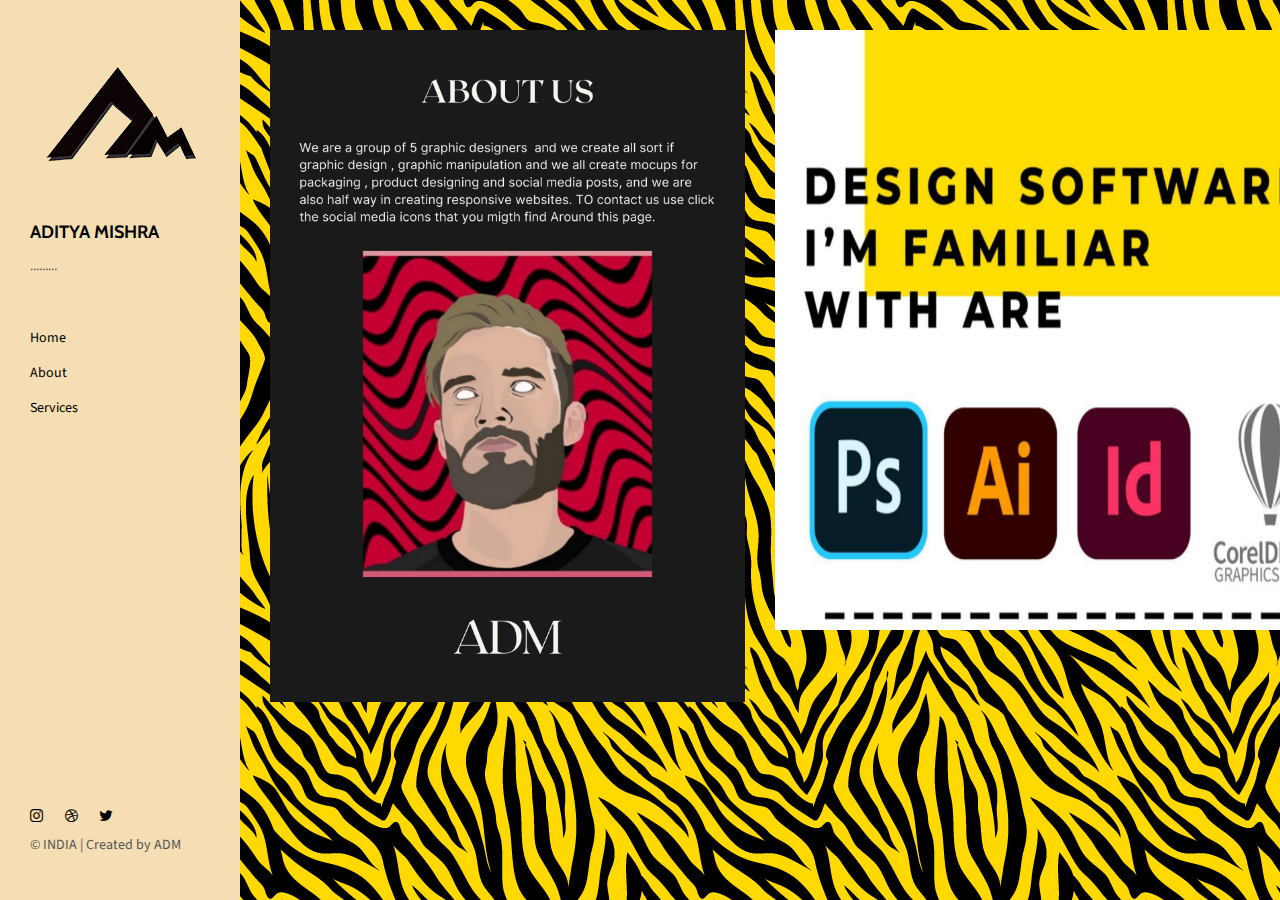
==== commit 8a9ae64f: "Update about.html" ====
--- a/about.html
+++ b/about.html
@@ -43,7 +43,7 @@
               <img class="img-responsive site-logo" alt="" src="logo180.png">
               ADITYA MISHRA
             </a>
-          <p>Bored Engineer bored with everything wasted a day to create this shit.</p>
+          <p>.........</p>
         </div>
         <ul class="nav">
           <li><a href="./index.html" title="">Home</a></li>
@@ -94,4 +94,4 @@
 
 ></body>
 
-</html>+</html>
